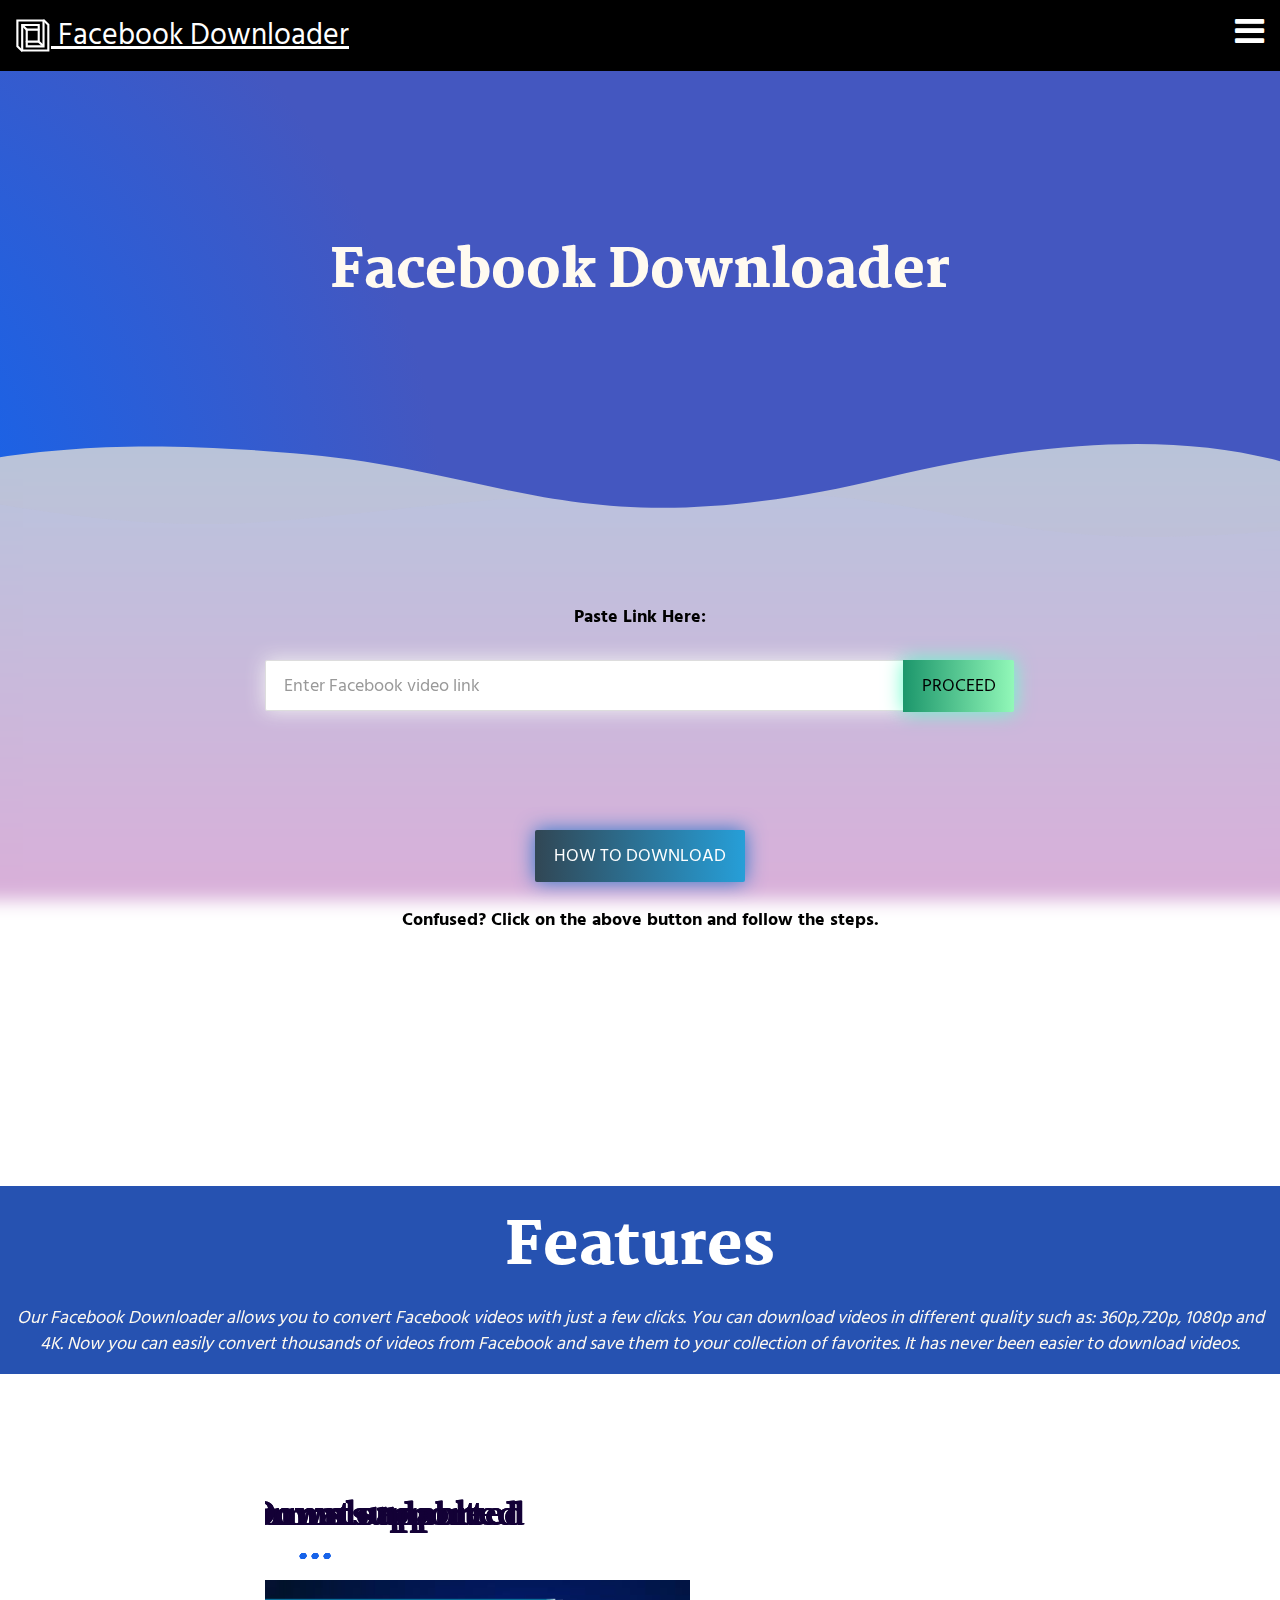
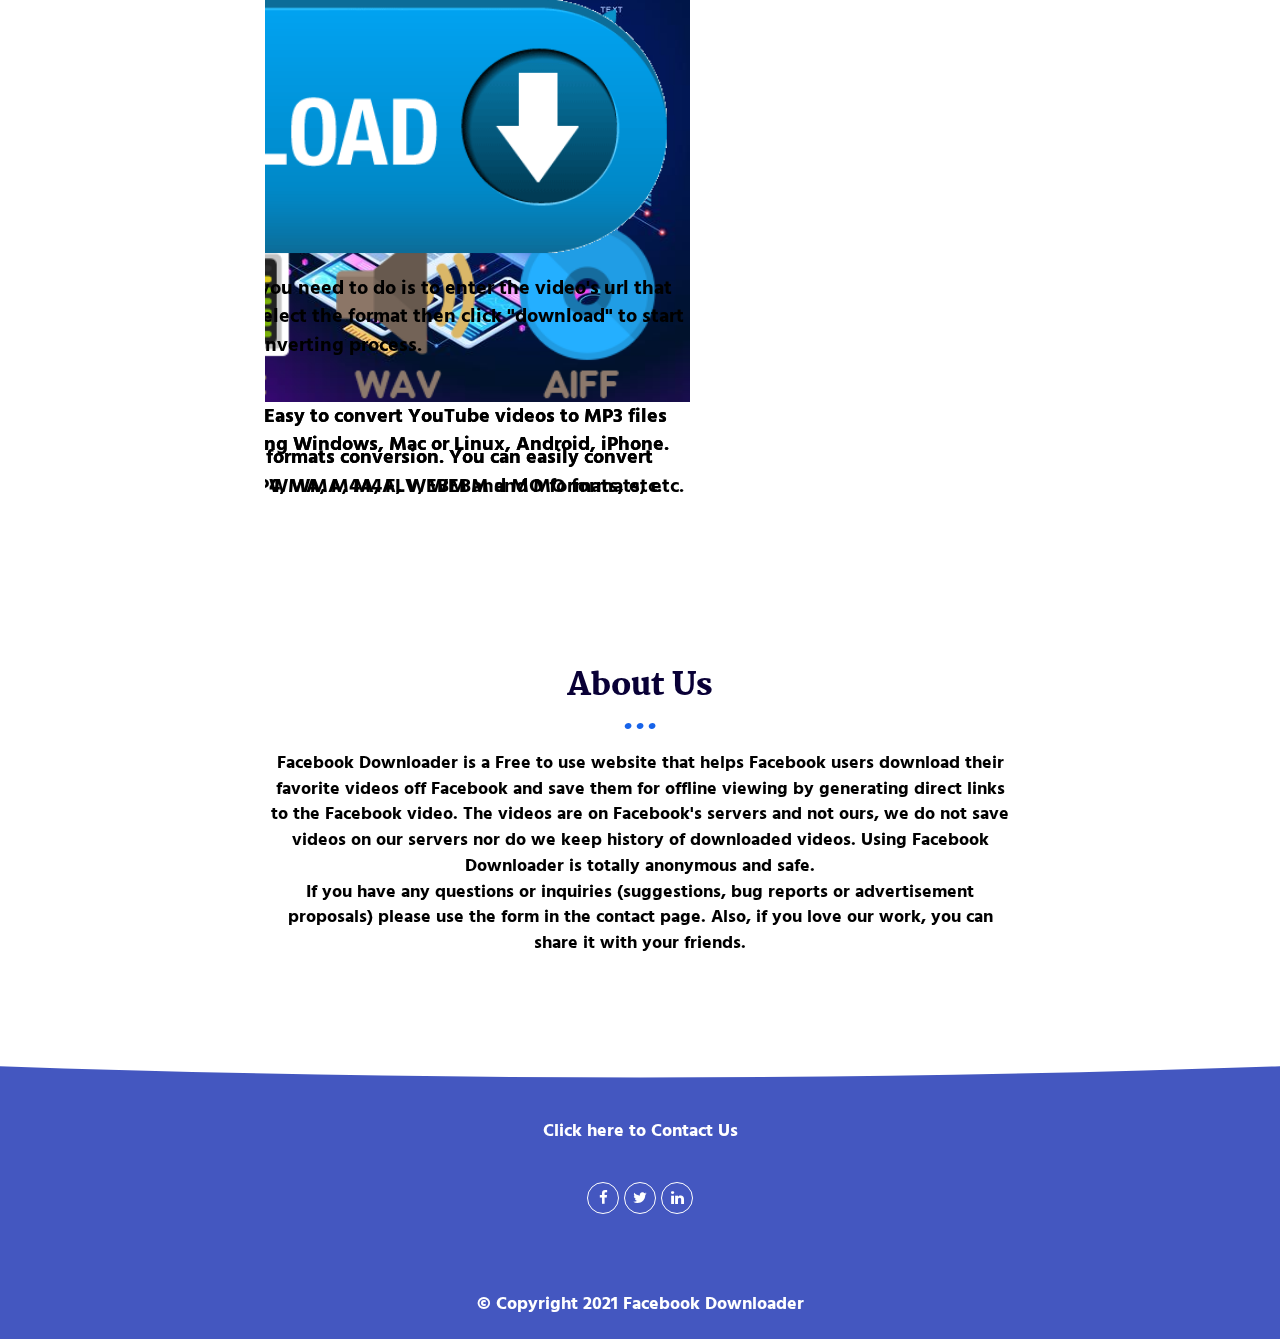
==== index.html @ 3751c7b1 "Update index.html" ====
<!DOCTYPE html>
<html lang="en">

<head>
  
  <meta charset="UTF-8">

  <meta content="IE=edge" http-equiv="X-UA-Compatible">


  <meta content="width=device-width,initial-scale=1" name="viewport">
  <meta content="description" name="description">
  <meta name="google" content="notranslate" />
  <meta content="Mashup templates have been developped by Rashmi XD" name="author">

  
  <meta name="msapplication-tap-highlight" content="no">


  <link rel="apple-touch-icon" sizes="180x180" href="./assets/apple-icon-180x180.png">
  <link href="./assets/favicon.ico" rel="icon">

  <link href="" rel="stylesheet">
  <link href="style.css" rel="stylesheet">

  <script src="https://ajax.googleapis.com/ajax/libs/jquery/3.5.1/jquery.min.js"></script>


  <title>Facebook</title>

  <link href="./main.550dcf66.css" rel="stylesheet">


</head>

<body>
 
  <header>
    <nav class="navbar-fixed-top">
    <div class="topnav ">
     
      <a class=" activenav">
        <div>
        <img src="./assets/images/mashup-icon.svg" class="navbar-logo-img" alt="">
        Facebook Downloader
      </div>
      </a>

      <div id="myLinks">
      
        <a href="#" onclick=" myFunction()">Home</a>
        <a href="#myBtn" onclick=" myFunction()">How to Download</a>
        <a href="#features" onclick="myFunction()">Features</a>
          
        <a href="#about" onclick="myFunction() " >About Us</a>
      </div>
    
      <a href="javascript:void(0);" class="icon" onclick="myFunction()">
        <i class="fa fa-bars fa-2x" style="color: white;"></i>
      </a>
    </div>
  </nav>

  </header>


  
 
  <div class="hero-full-container background-image-container white-text-container">
    <div class="container">
      <div class="row">
        <br>
        <div class="col-xs-12">
          <h1 style="color:floralwhite; font-size: 2.95em; text-align: center;">Facebook Downloader</h1>
          
          <br>
        </div>
      </div>
    </div>
  </div> 
  <div class="section-container">
    <div class="container">
      <div class="row">
        <div class="col-xs-12 col-md-8 col-md-offset-2">
          <div class="text-center">
            <div class="">

              <div class="card-body">
                <div class="row">
                  <div class="col-md-12">
                    <div class="form-group" style="text-align: center;">

                      <label class="text-weight" style="color: black;"><b>Paste Link Here:</b></label>
                      <br>
                      <br>
                      <div class="input-group " style="text-align: center;">
                        <input type="txt" name="link" id="youtube-id" placeholder="Enter Facebook video link" style="box-shadow: 0 0 20px rgb(243, 243, 243);"
                          class="form-control link" required>
                        <span class="input-group-btn" id="bthide">
                          <button class="btn  btn-block click-btn-down btn-grad1" type="submit"> Proceed</button>
                        
                        </span>
                      </div>

                    </div>
                    <br>


                  </div>
                </div>
                <form class="form-download">
                  <div class="row">
                    <div class="col-md-12">
                      <div id='hide' style="display: none;" class="form-group">
                        <label class="text-weight" style="color: black;"><b>Select Format:</b></label>
                        <br>
                        <br>
                        <select class="form-control formte" required>
                          <option selected disabled>Select Format</option>
                          <option value="mp3">Mp3 Audio</option>
                          <option value="m4a">M4a Audio</option>
                          <option value="wav">wav Audio</option>
                          <option value="360">360 Mp4</option>
                          <option value="480">480 Mp4</option>
                          <option value="720">720 Mp4</option>
                          <option value="1080">1080 Mp4</option>
                          <option value="4k">4k Mp4</option>
                          <option value="8k">8k Mp4</option>
                        </select>
                      </div>
                    </div>
                  </div>
                  <br>
                  <div class="row">
                    <div class="col-md-12">
                      <div class="form-group mt-4 download-video">
                     
                      </div>
                    </div>
                  </div>
                </form>
              </div>
              <br>




              <button type="button" class="btn btn-grad" id="myBtn">How to Download</button>
              <br>
              <br>
              <p style="color: black;"><b>Confused? Click on the above button and follow the steps.</b></p>
             
              <!-- <div id="myModal" class="modal">

               
                <div class="modal-content">
                 
                    <div class="modal-body">
                     
                      <span class="close">&times;</span>
                      <div class="content-slider" >
                        <div class="slider">
                          <div class="mask">
                            <ul>
                              <li class="anim1">
                                <div ><h2 style="color: floralwhite; text-align: center;">Step-1</h2>
                                  <img
                                src="./assets/images/s1.png"
                                 style="width:70%">
                                </div>
                                <br>
                                <div class="source" style="color: rgb(0, 0, 0);"><b>Paste the link of your video in the given place.</b</div>
                              </li>
                              <li class="anim2">
                                <div ><h2 style="color: floralwhite ; text-align: center;">Step-2</h2>
                                  <img src="./assets/images/s2.png" alt="Mike" style="width:70%">
                                </div>
                                <br>
                                <div class="source" style="color: rgb(0, 0, 0);"><b>Click on the PROCEED button.</b</div>
                              </li>
                              <li class="anim3">
                                <div ><h2 style="color: floralwhite; text-align: center;">Step-3</h2>
                                  <img src="./assets/images/s3.png"
                                alt="John" style="width:70%">
                                </div>
                                <br>
                                <div class="source" style="color: rgb(0, 0, 0);"><b>Click on the drop-down arrow & select the format in which you want to download from the drop-down list.</b</div>
                              </li>
                               <li class="anim4">
                                <div ><h2 style="color: floralwhite; text-align: center;">Step-4</h2>
                                  <img
                                src="./assets/images/s4.png"
                                alt="Jane" style="width:70%"><br>
                                </div>
                                <br>
                                <div class="source" style="color: rgb(0, 0, 0);"><b>Click on Download button.</b></div>
                                  </li>
                                 
                             
                              <li class="anim5">
                                <div ><h2 style="color: floralwhite; text-align: center;">Step-5</h2>
                                  <img src="./assets/images/s5.PNG" alt="Mike" style="width:70%">
                                </div>
                                <br>
                                <div class="source" style="color: rgb(0, 0, 0);"><b>Wait for the download bar to load to 100% and then click on Download Now!</b</div>
                              </li>
                            
                              </li>
                            </ul>
                          </div>
                        </div>
                      </div>
                    </div>

                    
                  
                  </div>
                </div>
              -->

              <!-- The Modal -->
<div id="myModal" class="modal">

  <!-- Modal content -->
<div class="modal-content">
 
  <div id="myCarousel" class="carousel slide" data-ride="carousel">
    <!-- Indicators -->
    <ol class="carousel-indicators">
      <li data-target="#myCarousel" data-slide-to="0" class="active"></li>
      <li data-target="#myCarousel" data-slide-to="1"></li>
      <li data-target="#myCarousel" data-slide-to="2"></li>
      <li data-target="#myCarousel" data-slide-to="3"></li>
      <li data-target="#myCarousel" data-slide-to="4"></li>

    </ol>
  <div class="modal-body">
    <span class="close">&times;</span>
  <div class="carousel-inner">
    <div class="item active">
      <div style="text-align: center;">
        <h3 style="color: floralwhite;">Step-1</h3>
        
      </div>
      <img src="./assets/images/s1.PNG" class="centerimg" style="width: 80%;">
      <br>
      <p style="color: rgb(0, 0, 0);"><b>Paste the link of your video in the given place.</b></p>
    </div>

    <div class="item">
      <div style="text-align: center;">
        <h3 style="color: floralwhite;">Step-2</h3>
      </div>
      <img src="./assets/images/s2.PNG" class="centerimg" style="width: 80%;">
      <br>

      <p style="color: rgb(0, 0, 0);"><b>Click on the PROCEED button.</b></p>
     
    </div>

    <div class="item">
      <div style="text-align: center;">
        <h3  style="color: floralwhite;">Step-3</h3>
      </div>
      <img src="./assets/images/s3.PNG" class="centerimg" style="width: 80%;">
      <br>

      <p  style="color: rgb(0, 0, 0);"> <b>Click on the drop-down arrow & select the format in which you want to download from the drop-down list.</b></p>

    </div>
    <div class="item">
      <div style="text-align: center;">
        <h3 style="color: floralwhite;">Step-4</h3>
      </div>
      <img src="./assets/images/s4.PNG" class="centerimg" style="width: 80%;">
      <br>

      <p style="color: rgb(0, 0, 0);"><b>Click on Download button.</b></p>
      
    </div>
    <div class="item">
      <div style="text-align: center;">
        <h3 style="color: floralwhite;">Step-5</h3>
      </div>
      <img src="./assets/images/s5.PNG" class="centerimg" style="width: 80%;">
      <br>

      <p style="color: rgb(0, 0, 0);"> <b>Wait for the download bar to load to 100% and then click on Download Now!</b></p>
      
    </div>
    <br>
    <br>
    <br>
  </div>
  
</div>

  
</div>
  </div>
  <!-- <div class="modal-footer">
    <h3>Modal Footer</h3>
  </div> -->
</div>


              </div>


            </div>
          </div>
        </div>
      </div>
    </div>
  </div>


  <div class="col-md-6 offset-md-3 mt-5 " style="text-align: center;">
    <div class="jumbotron">

    </div>
  </div>


  </div>
  </div>




  <br>
  <br>
  <br>

  <br>

  <br>

  <br>

  <br>


  <div class="about-section">
    <h1 style="color:white;" id=features>Features</h1>
    <p  style="color: floralwhite;"><em>Our Facebook Downloader allows you to convert Facebook videos with just a few clicks. You can download
      videos in different quality such as: 360p,720p, 1080p and 4K. Now you can easily convert thousands of videos
      from Facebook and save them to your collection of favorites. It has never been easier to download videos.</em>
   
  </div>
 
  <div class="section-container">
    <div class="container">
      <div class="row">
        <div class="col-xs-12 col-md-8 col-md-offset-2">
          <div class="text-center">
<div class="content-slider">
  <div class="slider">
    <div class="mask">
      <ul>
        <li class="anim1">
          <div ><h2 style="color: rgb(19, 0, 54); text-align: center;">Full platforms supported</h2>
            <img
          src="./assets/images/f1.jpg" style="width:100%">
          </div>
          <div class="source" style="color: rgb(0, 0, 0);"><b>We support all device platforms. Easy to convert YouTube videos to MP3 files regardless of whether you
            are using Windows, Mac or Linux, Android, iPhone.</b</div>
        </li>
        <li class="anim2">
          <div ><h2 style="color: rgb(19, 0, 54); text-align: center;">Full file format supported</h2>
            <img src="./assets/images/f2.png" style="width:100%">
          </div>
          <div class="source" style="color: rgb(0, 0, 0);"><b>We support all video and audio formats conversion. You can easily convert YouTube videos to MP3, 3GP,
            MP4, WMA, M4A, WEBM and MO formats, etc.</b</div>
        </li>
        <li class="anim3">
          <div ><h2 style="color: rgb(19, 0, 54); text-align: center;">Easily Downloadable</h2>
            <img src="./assets/images/f3.png" style="width:100%">
          </div>
          <div class="source" style="color: rgb(0, 0, 0);"><b>No register accounts needed. All you need to do is to enter the video's url that you wish to convert &
            download. Select the format then click "download" to start the converting process.</b</div>
        </li>
         <li class="anim4">
          <div ><h2 style="color: rgb(19, 0, 54); text-align: center;">Full platforms supported</h2>
            <img
          src="./assets/images/f1.jpg" style="width:100%">
          </div>
          <div class="source" style="color: rgb(0, 0, 0);"><b>We support all device platforms. Easy to convert YouTube videos to MP3 files regardless of whether you
            are using Windows, Mac or Linux, Android, iPhone.</b</div>
        </li>
        <li class="anim5">
          <div ><h2 style="color: rgb(19, 0, 54); text-align: center;">Full file format supported</h2>
            <img src="./assets/images/f2.png" style="width:100%">
          </div>
          <div class="source" style="color: rgb(0, 0, 0);"><b>We support all video and audio formats conversion. You can easily convert YouTube videos to MP3, 3GP,
            MP4, WMA, M4A, FLV, WEBM and MO formats, etc.</b</div>
        </li>
        <li class="anim6">
          <div ><h2 style="color: rgb(19, 0, 54); text-align: center;">Easily Downloadable</h2>
            <img src="./assets/images/f3.png" style="width:100%">
          </div>
          <div class="source" style="color: rgb(0, 0, 0);"><b>No register accounts needed. All you need to do is to enter the video's url that you wish to convert &
            download. Select the format then click "download" to start the converting process.</b</div>
        </li>
      </ul>
    </div>
  </div>
</div>
</div>
        </div>
      </div>
    </div>
  </div>


  <div class="section-container">
    <div class="container">
      <div class="row">
        <div class="col-xs-12 col-md-8 col-md-offset-2">
          <div class="text-center">
            <h2 style="color: rgb(9, 0, 54);" id="about">About Us</h2>
            <p style="color: black;">Facebook Downloader is a Free to use website that helps Facebook users download
              their favorite videos off Facebook and save them for offline viewing by generating direct links to the
              Facebook video.

              The videos are on Facebook's servers and not ours, we do not save videos on our servers nor do we keep
              history of downloaded videos. Using Facebook Downloader is totally anonymous and safe.
              <br>
              If you have any questions or inquiries (suggestions, bug reports or advertisement proposals) please use
              the form in the contact page.

              Also, if you love our work, you can share it with your friends.
            </p>
          
          </div>
        </div>
      </div>
    </div>
  </div>


  <footer class="footer-container white-text-container" style="padding-bottom: 10px;">
    <div class="container">
      <div class="row">


        


          
            <div class="col-xs-12" style="text-align: center;">
              <p><a href="./contact.html">Click here to Contact Us
              </a> </p>
              <br>
                <a href="https://facebook.com/" class="social-round-icon white-round-icon fa-icon" title="">
                  <i class="fa fa-facebook" aria-hidden="true"></i>
                </a>
                <a href="https://twitter.com/" class="social-round-icon white-round-icon fa-icon" title="">
                  <i class="fa fa-twitter" aria-hidden="true"></i>
                </a>
                <a href="https://www.linkedin.com/" class="social-round-icon white-round-icon fa-icon" title="">
                  <i class="fa fa-linkedin" aria-hidden="true"></i>
                </a>
                
              
            </div>
          

           
            
          


        
      </div>
    </div>
<br>
<br>
<br>


    <p style="text-align: center; color: white; ">&copy; Copyright 2021 Facebook Downloader</p>
  </footer>

  <script>
    document.addEventListener("DOMContentLoaded", function (event) {
      navActivePage();
      scrollRevelation('.reveal');
    });
  </script>

  <script type="text/javascript" src="./main.0cf8b554.js"></script>

  
  <script type="text/javascript">
    $(".click-btn-down").click(function () {
      var link = $(".link").val();
      var fromate = $(".formte").children("option:selected").val();
      var src = "" + link + "=" + fromate + "";
      downloadVideo(link, fromate);
    });
    function downloadVideo(link, fromate) {
      $('.download-video').html('<iframe style="width:100%;height:60px;border:0;overflow:hidden;" scrolling="no" src="https://loader.to/api/button/?url=' + link + '&f=' + fromate + '"></iframe>');
    }
  </script>


  <script>
    document.addEventListener("DOMContentLoaded", function (event) {
      navbarFixedTopAnimation();
    });
  </script>

  <script>
    // Get the modal
    var modal = document.getElementById("myModal");

    // Get the button that opens the modal
    var btn = document.getElementById("myBtn");

    // Get the <span> element that closes the modal
    var span = document.getElementsByClassName("close")[0];

    // When the user clicks on the button, open the modal 
    btn.onclick = function () {
      modal.style.display = "block";
    }

    // When the user clicks on <span> (x), close the modal
    span.onclick = function () {
      modal.style.display = "none";
    }

    // When the user clicks anywhere outside of the modal, close it
    window.onclick = function (event) {
      if (event.target == modal) {
        modal.style.display = "none";
      }
    }
  </script>
  <script>$('#youtube-id').on('change', function () {
      document.getElementById("hide").style.display = "block";
      document.getElementById("a").style.display = "block";

    });
  </script>


<script>
  function myFunction() {
  var x = document.getElementById("myLinks");
  if (x.style.display === "block") {
    x.style.display = "none";
  } else {
    x.style.display = "block";
  }
}
</script>



<script>
  var slideIndex = 0;
  showSlides();
  
  function showSlides() {
    var i;
    var slides = document.getElementsByClassName("mySlides");
    var dots = document.getElementsByClassName("dot");
    for (i = 0; i < slides.length; i++) {
      slides[i].style.display = "none";  
    }
    slideIndex++;
    if (slideIndex > slides.length) {slideIndex = 1}    
    for (i = 0; i < dots.length; i++) {
      dots[i].className = dots[i].className.replace(" active", "");
    }
    slides[slideIndex-1].style.display = "block";  
    dots[slideIndex-1].className += " active";
    setTimeout(showSlides, 2000);
  }
  </script>



</body>

</html>
---- style.css ----
body {
  /* background-image:linear-gradient(to right top, #000f27, #243756, #4b638b, #7392c3, #9ec5ff); */
  /* background-color: #FFFFFF; */
/* background-image: linear-gradient(180deg, #FFFFFF 0%, #6284FF 50%, #FF0000 100%); */
background-color: #D9AFD9;
background-image: linear-gradient(0deg, #D9AFD9 0%, #97D9E1 100%);

  /* background-color: #d3d3d3 !important; */
  background-repeat: no-repeat;
  background-size: cover;
  background-attachment: fixed;
  backdrop-filter: blur(9px);
  min-height: 100%;
  position: relative;

  /* filter: blur(8px);
   -webkit-filter: blur(8px);  */
   }



header {
  position: absolute;
  top: 0;
  left: 0;
  width: 100%;
  height: 9px !important;
  background: #000000;
  margin: 0 auto;
  text-align: center;
  color: #f9f9f9;
  z-index: 1;
}
::placeholder {
  color: #212121;
}


/* html,
body {
  font-family: 'Droid Serif', serif;
}

h1 {
  font-size: 60px;
  text-align: center;
} */

.content-slider {
  width: 100%;
  height: 100%;
}

.slider {
  height: 100 !important;
  /* width: 100; */
  margin: 40px auto 0;
  overflow: hidden;
  position: relative;
}

.mask {
  overflow: hidden;
  height: 650px;
}

.slider ul {
  margin: 0;
  padding: 0;
  position: relative;
}

.slider li {
  width: 100%;
  height: 100%;
  position: absolute;
  left: -325px;
  list-style: none;
}

.slider .quote {
  font-size: 40px;
  font-style: italic;
}

.slider .source {
  font-size: 20px;
  text-align: center;
}

.slider li.anim1 {
  animation: cycle 15s linear infinite;
}

.slider li.anim2 {
  animation: cycle2 15s linear infinite;
}

.slider li.anim3 {
  animation: cycle3 15s linear infinite;
}

.slider li.anim4 {
  animation: cycle4 15s linear infinite;
}

.slider li.anim5 {
  animation: cycle5 15s linear infinite;
}

.slider li.anim6 {
  animation: cycle6 15s linear infinite;
}

.slider:hover li {
  animation-play-state: paused;
}

@keyframes cycle {
  0% {
    left: 0px;
  }
  4% {
    left: 0px;
  }
  16% {
    left: 0px;
    opacity: 1;
    z-index: 0;
  }
  20% {
    left: 325px;
    opacity: 0;
    z-index: 0;
  }
  21% {
    left: -325px;
    opacity: 0;
    z-index: -1;
  }
  50% {
    left: -325px;
    opacity: 0;
    z-index: -1;
  }
  92% {
    left: -325px;
    opacity: 0;
    z-index: 0;
  }
  96% {
    left: -325px;
    opacity: 0;
  }
  100% {
    left: 0px;
    opacity: 1;
  }
}

@keyframes cycle2 {
  0% {
    left: -325px;
    opacity: 0;
  }
  16% {
    left: -325px;
    opacity: 0;
  }
  20% {
    left: 0px;
    opacity: 1;
  }
  24% {
    left: 0px;
    opacity: 1;
  }
  36% {
    left: 0px;
    opacity: 1;
    z-index: 0;
  }
  40% {
    left: 325px;
    opacity: 0;
    z-index: 0;
  }
  41% {
    left: -325px;
    opacity: 0;
    z-index: -1;
  }
  100% {
    left: -325px;
    opacity: 0;
    z-index: -1;
  }
}

@keyframes cycle3 {
  0% {
    left: -325px;
    opacity: 0;
  }
  36% {
    left: -325px;
    opacity: 0;
  }
  40% {
    left: 0px;
    opacity: 1;
  }
  44% {
    left: 0px;
    opacity: 1;
  }
  56% {
    left: 0px;
    opacity: 1;
    z-index: 0;
  }
  60% {
    left: 325px;
    opacity: 0;
    z-index: 0;
  }
  61% {
    left: -325px;
    opacity: 0;
    z-index: -1;
  }
  100% {
    left: -325px;
    opacity: 0;
    z-index: -1;
  }
}

@keyframes cycle4 {
  0% {
    left: -325px;
    opacity: 0;
  }
  56% {
    left: -325px;
    opacity: 0;
  }
  60% {
    left: 0px;
    opacity: 1;
  }
  64% {
    left: 0px;
    opacity: 1;
  }
  76% {
    left: 0px;
    opacity: 1;
    z-index: 0;
  }
  80% {
    left: 325px;
    opacity: 0;
    z-index: 0;
  }
  81% {
    left: -325px;
    opacity: 0;
    z-index: -1;
  }
  100% {
    left: -325px;
    opacity: 0;
    z-index: -1;
  }
}

@keyframes cycle5 {
  0% {
    left: -325px;
    opacity: 0;
  }
  76% {
    left: -325px;
    opacity: 0;
  }
  80% {
    left: 0px;
    opacity: 1;
  }
  84% {
    left: 0px;
    opacity: 1;
  }
  96% {
    left: 0px;
    opacity: 1;
    z-index: 0;
  }
  100% {
    left: 325px;
    opacity: 0;
    z-index: 0;
  }
}

@keyframes cycle6 {
  0% {
    left: -325px;
    opacity: 0;
  }
  36% {
    left: -325px;
    opacity: 0;
  }
  40% {
    left: 0px;
    opacity: 1;
  }
  44% {
    left: 0px;
    opacity: 1;
  }
  56% {
    left: 0px;
    opacity: 1;
    z-index: 0;
  }
  60% {
    left: 325px;
    opacity: 0;
    z-index: 0;
  }
  61% {
    left: -325px;
    opacity: 0;
    z-index: -1;
  }
  100% {
    left: -325px;
    opacity: 0;
    z-index: -1;
  }
}





/* .modal {
  display: none; 
  position: fixed; 
  z-index: 2; 
  top: 50%;
  left: 50%;
  bottom: 0%;
  transform: translate(-50%, -50%);
  width: 100%; 
  
  height: 100%; 
  overflow: auto; 
  background-color: rgb(65, 44, 184); 
  background-color: rgba(0,0,0,0.4); 
  
}

.close {
  color: rgb(0, 0, 0) !important;
  float: right;

  font-weight: bold;
}
.card {
  z-index: 0 !important;
}
.close:hover,
.close:focus {
  color: black;
  text-decoration: none;
  cursor: pointer;
}

.modal-header {
  padding: 2px 16px;
  background-color: #7e7cff;
  color: rgb(255, 244, 244);
  
}


.modal-body {padding: 0px 16px 2px 16px;}

.modal-footer {
  padding: 2px 16px;
  background-color: #ffffff;
  color: white;
}


.modal-content {
  position: relative;
  
  background-image: linear-gradient(to top, #30cfd0 0%, #330867 100%);
  margin: auto;
  
  border: 1px solid rgb(0, 0, 0);
  width: 70%;
  box-shadow: 0 4px 8px 0 rgba(0,0,0,0.2),0 6px 20px 0 rgba(0,0,0,0.19);
  animation-name: animatetop;
  animation-duration: 0.4s
} */


.modal {
  display: none; /* Hidden by default */
  position: fixed; /* Stay in place */
  z-index: 2; /* Sit on top */
  top: 63%;
  left: 50%;
  bottom: 0%;
  transform: translate(-50%, -50%);
  width: 100%; /* Full width */
  height: 100%; /* Full height */
  overflow: auto; /* Enable scroll if needed */
  background-color: rgb(0,0,0); /* Fallback color */
  background-color: rgba(0,0,0,0.4); /* Black w/ opacity */
}

/* Modal Content/Box */
.modal-content {
  background-image: linear-gradient(to top, #30cfd0 0%, #330867 100%);
  margin: 15% auto; /* 15% from the top and centered */
  padding: 20px;
  border: 1px solid #888;
  width: 80%; /* Could be more or less, depending on screen size */
}

/* The Close Button */
.close {
  color: rgb(255, 255, 255) !important;
  float: right;
  font-size: 28px;
  font-weight: bold;
}
.card {
  z-index: 0 !important;
}
.close:hover,
.close:focus {
  color: black;
  text-decoration: none;
  cursor: pointer;
}
/* Modal Header */
.modal-header {
  padding: 2px 16px;
  background-color: #dad8d8;
  color: rgb(0, 0, 0);
  
}

/* Modal Body */
.modal-body {padding: 2px 16px 2px 16px;}

/* Modal Footer */
.modal-footer {
  padding: 2px 16px;
  background-color: #ffffff;
  color: white;
}

/* Modal Content */
.modal-content {
  position: relative;
  background-color: #fefefe;
  margin: auto;
  padding: 0;
  
  width: 80%;
  box-shadow: 0 4px 8px 0 rgba(0,0,0,0.2),0 6px 20px 0 rgba(0,0,0,0.19);
  animation-name: animatetop;
  animation-duration: 0.4s
}



.centerimg {
  display: block;
  margin-left: auto;
  margin-right: auto;
  width: 50%;
}

.leftcontrol {
float: left;
}

.rightcontrol {
float: right;
}
/* Add Animation */
@keyframes animatetop {
  from {top: -300px; opacity: 0}
  to {top: 0; opacity: 1}
}


#youtube-id {
  z-index: 0;
}

#bthide {
  z-index: 0;
}
.containers {
  display: inline-block;
  cursor: pointer;
}

.bar1, .bar2, .bar3 {
  width: 35px;
  height: 4px;
  padding-left: 20px !important;
  background-color: rgb(255, 255, 255);
  margin: 6px 0;
  transition: 0.4s;
}

.change .bar1 {
  -webkit-transform: rotate(-45deg) translate(-9px, 6px);
  transform: rotate(-45deg) translate(-9px, 6px);
}

.change .bar2 {opacity: 0;}

.change .bar3 {
  -webkit-transform: rotate(45deg) translate(-8px, -8px);
  transform: rotate(45deg) translate(-8px, -8px);
}

body {
  font-family: Arial, Helvetica, sans-serif;
}

.topnav {
  overflow: hidden;
  background-color: #333;
  position: relative;
}

/* Hide the links inside the navigation menu (except for logo/home) */
.topnav #myLinks {
  display: none;
}

/* Style navigation menu links */
.topnav a {
  color: white;
  padding: 14px 16px;
  text-decoration: none;
  font-size: 17px;
  display: block;
}

/* Style the hamburger menu */
.topnav a.icon {
  background: black;
  display: block;
  position: absolute;
  right: 0;
  top: 0;
}

/* Add a grey background color on mouse-over */
.topnav a:hover {
  background-color: rgb(0, 0, 0);
  color: #ffffff;
}

/* Style the active link (or home/logo) */
.activenav {
  background-color: #000000 !important;
  color: white;
  text-align: left;
  font-size: 30px !important;
}

* {box-sizing: border-box;}
body {font-family: Verdana, sans-serif;}
.mySlides {display: none;}
img {vertical-align: middle;}

/* Slideshow container */
.slideshow-container {
  max-width: 1000px;
  position: relative;
  margin: auto;
}

/* Caption text */
.text {
  color: #ffffff;
  font-size: 15px;
  /* padding: 8px 12px; */
  position: absolute;
  bottom: 8px;
  width: 100%;
  text-align: right;
}

/* Number text (1/3 etc) */
.numbertext {
  color: #f2f2f2;
  font-size: 12px;
  padding: 8px 12px;
  position: absolute;
  top: 0;
}

/* The dots/bullets/indicators */
.dot {
  height: 15px;
  width: 15px;
  margin: 0 2px;
  background-color: rgb(255, 239, 93);
  border-radius: 50%;
  display: inline-block;
  transition: background-color 0.6s ease;
}

/* .active {
  background-color: #717171;
} */

/* Fading animation */
.fade {
  -webkit-animation-name: fade;
  -webkit-animation-duration: 1.5s;
  animation-name: fade;
  animation-duration: 1.5s;
}

@-webkit-keyframes fade {
  from {opacity: .4} 
  to {opacity: 1}
}

@keyframes fade {
  from {opacity: .4} 
  to {opacity: 1}
}

/* On smaller screens, decrease text size */
@media only screen and (max-width: 300px) {
  .text {font-size: 11px}
}

  body {
    font-family: Arial, Helvetica, sans-serif;
    margin: 0;
  }
  
  html {
    box-sizing: border-box;
  }
  
  *, *:before, *:after {
    box-sizing: inherit;
  }
  
  .column {
    float: left;
    width: 33.3%;
    margin-bottom: 16px;
    padding: 0 8px;
  }
  
  .card {
    box-shadow: 0 4px 8px 0 rgba(0, 0, 0, 0.2);
    margin: 10px;
  }
  
  .about-section {
    padding: 5px;
    text-align: center;
    background-color: #2652b1;
    color: white;
  }
  
  .container {
    padding: 0 16px;
  }
  

  
  .title {
    color: rgb(0, 0, 0) !important;
  }
  
  .button {
    border: none;
    outline: 0;
    display: inline-block;
    padding: 8px;
    color: white;
    background-color: #000;
    text-align: center;
    cursor: pointer;
    width: 100%;
  }
  
  .button:hover {
    background-color: #555;
  }
  
  @media screen and (max-width: 650px) {
    .column {
      width: 100%;
      display: block;
    }
  }

  
  
  .btn-grad {background-image: linear-gradient(to right, #314755 0%, #26a0da  51%, #314755  100%) !important}
  .btn-grad {
     margin: 10px; 
     padding: 15px 45px;
     text-align: center;
     text-transform: uppercase;
     transition: 0.5s;
     background-size: 200% auto;
     color: white;            
     box-shadow: 0 0 20px #2d76c9;
     border-radius: 10px;
     display: block;
   }

   .btn-grad:hover {
     background-position: right center; /* change the direction of the change here */
     color: #fff;
     text-decoration: none;
   }
  
   
  
   
    
    .btn-grad1 {background-image: linear-gradient(to right, #1D976C 0%, #93F9B9  51%, #1D976C  100%) !important}
    .btn-grad1 {
       /* margin: 10px; */
       padding: 15px 45px;
       text-align: center;
       text-transform: uppercase;
       transition: 0.5s;
       background-size: 200% auto;
       color: rgb(0, 0, 0);            
       box-shadow: 0 0 20px rgb(107, 253, 204);
       border-radius: 10px;
       display: block;
     }

     .btn-grad1:hover {
       background-position: right center; /* change the direction of the change here */
       color: rgb(50, 0, 78) !important;
       text-decoration: none;
     }
    
  
.contact {
  display: inline !important;
}
---- main.550dcf66.css ----
@import url(https://fonts.googleapis.com/css?family=Hind+Siliguri:300,600|Martel:400,900);@import url(https://maxcdn.bootstrapcdn.com/font-awesome/4.7.0/css/font-awesome.min.css);/*!
 * Bootstrap v3.3.7 (http://getbootstrap.com)
 * Copyright 2011-2016 Twitter, Inc.
 * Licensed under MIT (https://github.com/twbs/bootstrap/blob/master/LICENSE)
 */
/*! normalize.css v3.0.3 | MIT License | github.com/necolas/normalize.css */html{font-family:sans-serif;-ms-text-size-adjust:100%;-webkit-text-size-adjust:100%}body{margin:0}article,aside,details,figcaption,figure,footer,header,hgroup,main,menu,nav,section,summary{display:block}audio,canvas,progress,video{display:inline-block;vertical-align:baseline}audio:not([controls]){display:none;height:0}[hidden],template{display:none}a{background-color:transparent}a:active,a:hover{outline:0}abbr[title]{border-bottom:1px dotted}b,strong{font-weight:700}dfn{font-style:italic}h1{font-size:2em;margin:.67em 0}mark{background:#ff0;color:#000}small{font-size:80%}sub,sup{font-size:75%;line-height:0;position:relative;vertical-align:baseline}sup{top:-.5em}sub{bottom:-.25em}img{border:0}svg:not(:root){overflow:hidden}figure{margin:1em 40px}hr{box-sizing:content-box;height:0}pre{overflow:auto}code,kbd,pre,samp{font-family:monospace,monospace;font-size:1em}button,input,optgroup,select,textarea{color:inherit;font:inherit;margin:0}button{overflow:visible}button,select{text-transform:none}button,html input[type=button],input[type=reset],input[type=submit]{-webkit-appearance:button;cursor:pointer}button[disabled],html input[disabled]{cursor:default}button::-moz-focus-inner,input::-moz-focus-inner{border:0;padding:0}input{line-height:normal}input[type=checkbox],input[type=radio]{box-sizing:border-box;padding:0}input[type=number]::-webkit-inner-spin-button,input[type=number]::-webkit-outer-spin-button{height:auto}input[type=search]{-webkit-appearance:textfield;box-sizing:content-box}input[type=search]::-webkit-search-cancel-button,input[type=search]::-webkit-search-decoration{-webkit-appearance:none}fieldset{border:1px solid silver;margin:0 2px;padding:.35em .625em .75em}textarea{overflow:auto}optgroup{font-weight:700}table{border-collapse:collapse;border-spacing:0}td,th{padding:0}

/*! Source: https://github.com/h5bp/html5-boilerplate/blob/master/src/css/main.css */@media print{*,:after,:before{background:transparent!important;color:#000!important;box-shadow:none!important;text-shadow:none!important}a,a:visited{text-decoration:underline}a[href]:after{content:" (" attr(href) ")"}abbr[title]:after{content:" (" attr(title) ")"}a[href^="#"]:after,a[href^="javascript:"]:after{content:""}blockquote,pre{border:1px solid #999;page-break-inside:avoid}thead{display:table-header-group}img,tr{page-break-inside:avoid}img{max-width:100%!important}h2,h3,p{orphans:3;widows:3}h2,h3{page-break-after:avoid}.navbar{display:none}.btn>.caret,.dropup>.btn>.caret{border-top-color:#000!important}.label{border:1px solid #000}.table{border-collapse:collapse!important}.table td,.table th{background-color:#fff!important}.table-bordered td,.table-bordered th{border:1px solid #ddd!important}}*,:after,:before{-webkit-box-sizing:border-box;-moz-box-sizing:border-box;box-sizing:border-box}html{font-size:10px;-webkit-tap-highlight-color:transparent}body{font-family:Hind Siliguri,Helvetica,Arial,sans-serif;font-size:18px;line-height:1.42857;color:#838383;background-color:#fff}button,input,select,textarea{font-family:inherit;font-size:inherit;line-height:inherit}a{color:#1763e9;text-decoration:none}a:focus,a:hover{color:#1045a4;text-decoration:underline}a:focus{outline:5px auto -webkit-focus-ring-color;outline-offset:-2px}figure{margin:0}img{vertical-align:middle}.img-responsive{display:block;max-width:100%;height:auto}.img-rounded{border-radius:4px}.img-thumbnail{padding:4px;line-height:1.42857;background-color:#fff;border:1px solid #ddd;border-radius:2px;-webkit-transition:all .2s ease-in-out;-o-transition:all .2s ease-in-out;transition:all .2s ease-in-out;display:inline-block;max-width:100%;height:auto}.img-circle{border-radius:50%}hr{margin-top:25px;margin-bottom:25px;border:0;border-top:1px solid #eee}.sr-only{position:absolute;width:1px;height:1px;margin:-1px;padding:0;overflow:hidden;clip:rect(0,0,0,0);border:0}.sr-only-focusable:active,.sr-only-focusable:focus{position:static;width:auto;height:auto;margin:0;overflow:visible;clip:auto}[role=button]{cursor:pointer}.h1,.h2,.h3,.h4,.h5,.h6,h1,h2,h3,h4,h5,h6{font-family:Martel,Times New Roman,Times,serif;font-weight:900;line-height:1.1;color:#1763e9}.h1 .small,.h1 small,.h2 .small,.h2 small,.h3 .small,.h3 small,.h4 .small,.h4 small,.h5 .small,.h5 small,.h6 .small,.h6 small,h1 .small,h1 small,h2 .small,h2 small,h3 .small,h3 small,h4 .small,h4 small,h5 .small,h5 small,h6 .small,h6 small{font-weight:400;line-height:1;color:#777}.h1,.h2,.h3,h1,h2,h3{margin-top:25px;margin-bottom:12.5px}.h1 .small,.h1 small,.h2 .small,.h2 small,.h3 .small,.h3 small,h1 .small,h1 small,h2 .small,h2 small,h3 .small,h3 small{font-size:65%}.h4,.h5,.h6,h4,h5,h6{margin-top:12.5px;margin-bottom:12.5px}.h4 .small,.h4 small,.h5 .small,.h5 small,.h6 .small,.h6 small,h4 .small,h4 small,h5 .small,h5 small,h6 .small,h6 small{font-size:75%}.h1,h1{font-size:59px}.h2,h2{font-size:31px}.h3,h3{font-size:24px}.h4,.h5,h4,h5{font-size:18px}.h6,h6{font-size:16px}p{margin:0 0 12.5px}.lead{margin-bottom:25px;font-size:20px;font-weight:300;line-height:1.4}@media (min-width:768px){.lead{font-size:27px}}.small,small{font-size:77%}.mark,mark{background-color:#fcf8e3;padding:.2em}.text-left{text-align:left}.text-right{text-align:right}.text-center{text-align:center}.text-justify{text-align:justify}.text-nowrap{white-space:nowrap}.text-lowercase{text-transform:lowercase}.initialism,.text-uppercase{text-transform:uppercase}.text-capitalize{text-transform:capitalize}.text-muted{color:#777}.text-primary{color:#1763e9}a.text-primary:focus,a.text-primary:hover{color:#124fbb}.text-success{color:#fff}a.text-success:focus,a.text-success:hover{color:#e6e6e6}.text-info{color:#31708f}a.text-info:focus,a.text-info:hover{color:#245269}.text-warning{color:#8a6d3b}a.text-warning:focus,a.text-warning:hover{color:#66512c}.text-danger{color:#fff}a.text-danger:focus,a.text-danger:hover{color:#e6e6e6}.bg-primary{color:#fff;background-color:#1763e9}a.bg-primary:focus,a.bg-primary:hover{background-color:#124fbb}.bg-success{background-color:#08005f}a.bg-success:focus,a.bg-success:hover{background-color:#04002c}.bg-info{background-color:#d9edf7}a.bg-info:focus,a.bg-info:hover{background-color:#afd9ee}.bg-warning{background-color:#fcf8e3}a.bg-warning:focus,a.bg-warning:hover{background-color:#f7ecb5}.bg-danger{background-color:#ca044b}a.bg-danger:focus,a.bg-danger:hover{background-color:#980338}.page-header{padding-bottom:11.5px;margin:50px 0 25px;border-bottom:1px solid #eee}ol,ul{margin-top:0;margin-bottom:12.5px}ol ol,ol ul,ul ol,ul ul{margin-bottom:0}.list-inline,.list-unstyled{padding-left:0;list-style:none}.list-inline{margin-left:-5px}.list-inline>li{display:inline-block;padding-left:5px;padding-right:5px}dl{margin-top:0;margin-bottom:25px}dd,dt{line-height:1.42857}dt{font-weight:700}dd{margin-left:0}.dl-horizontal dd:after,.dl-horizontal dd:before{content:" ";display:table}.dl-horizontal dd:after{clear:both}@media (min-width:768px){.dl-horizontal dt{float:left;width:160px;clear:left;text-align:right;overflow:hidden;text-overflow:ellipsis;white-space:nowrap}.dl-horizontal dd{margin-left:180px}}abbr[data-original-title],abbr[title]{cursor:help;border-bottom:1px dotted #777}.initialism{font-size:90%}blockquote{padding:12.5px 25px;margin:0 0 25px;font-size:22.5px;border-left:5px solid #eee}blockquote ol:last-child,blockquote p:last-child,blockquote ul:last-child{margin-bottom:0}blockquote .small,blockquote footer,blockquote small{display:block;font-size:80%;line-height:1.42857;color:#777}blockquote .small:before,blockquote footer:before,blockquote small:before{content:"\2014   \A0"}.blockquote-reverse,blockquote.pull-right{padding-right:15px;padding-left:0;border-right:5px solid #eee;border-left:0;text-align:right}.blockquote-reverse .small:before,.blockquote-reverse footer:before,.blockquote-reverse small:before,blockquote.pull-right .small:before,blockquote.pull-right footer:before,blockquote.pull-right small:before{content:""}.blockquote-reverse .small:after,.blockquote-reverse footer:after,.blockquote-reverse small:after,blockquote.pull-right .small:after,blockquote.pull-right footer:after,blockquote.pull-right small:after{content:"\A0   \2014"}address{margin-bottom:25px;font-style:normal;line-height:1.42857}code,kbd,pre,samp{font-family:Menlo,Monaco,Consolas,Courier New,monospace}code{color:#c7254e;background-color:#f9f2f4}code,kbd{padding:2px 4px;font-size:90%;border-radius:2px}kbd{color:#fff;background-color:#333;box-shadow:inset 0 -1px 0 rgba(0,0,0,.25)}kbd kbd{padding:0;font-size:100%;font-weight:700;box-shadow:none}pre{display:block;padding:12px;margin:0 0 12.5px;font-size:17px;line-height:1.42857;word-break:break-all;word-wrap:break-word;color:#333;background-color:#f5f5f5;border:1px solid #ccc;border-radius:2px}pre code{padding:0;font-size:inherit;color:inherit;white-space:pre-wrap;background-color:transparent;border-radius:0}.pre-scrollable{max-height:340px;overflow-y:scroll}.container{margin-right:auto;margin-left:auto;padding-left:15px;padding-right:15px}.container:after,.container:before{content:" ";display:table}.container:after{clear:both}@media (min-width:768px){.container{width:750px}}@media (min-width:992px){.container{width:970px}}@media (min-width:1200px){.container{width:1170px}}.container-fluid{margin-right:auto;margin-left:auto;padding-left:15px;padding-right:15px}.container-fluid:after,.container-fluid:before{content:" ";display:table}.container-fluid:after{clear:both}.row{margin-left:-15px;margin-right:-15px}.row:after,.row:before{content:" ";display:table}.row:after{clear:both}.col-lg-1,.col-lg-2,.col-lg-3,.col-lg-4,.col-lg-5,.col-lg-6,.col-lg-7,.col-lg-8,.col-lg-9,.col-lg-10,.col-lg-11,.col-lg-12,.col-md-1,.col-md-2,.col-md-3,.col-md-4,.col-md-5,.col-md-6,.col-md-7,.col-md-8,.col-md-9,.col-md-10,.col-md-11,.col-md-12,.col-sm-1,.col-sm-2,.col-sm-3,.col-sm-4,.col-sm-5,.col-sm-6,.col-sm-7,.col-sm-8,.col-sm-9,.col-sm-10,.col-sm-11,.col-sm-12,.col-xs-1,.col-xs-2,.col-xs-3,.col-xs-4,.col-xs-5,.col-xs-6,.col-xs-7,.col-xs-8,.col-xs-9,.col-xs-10,.col-xs-11,.col-xs-12{position:relative;min-height:1px;padding-left:15px;padding-right:15px}.col-xs-1,.col-xs-2,.col-xs-3,.col-xs-4,.col-xs-5,.col-xs-6,.col-xs-7,.col-xs-8,.col-xs-9,.col-xs-10,.col-xs-11,.col-xs-12{float:left}.col-xs-1{width:8.33333%}.col-xs-2{width:16.66667%}.col-xs-3{width:25%}.col-xs-4{width:33.33333%}.col-xs-5{width:41.66667%}.col-xs-6{width:50%}.col-xs-7{width:58.33333%}.col-xs-8{width:66.66667%}.col-xs-9{width:75%}.col-xs-10{width:83.33333%}.col-xs-11{width:91.66667%}.col-xs-12{width:100%}.col-xs-pull-0{right:auto}.col-xs-pull-1{right:8.33333%}.col-xs-pull-2{right:16.66667%}.col-xs-pull-3{right:25%}.col-xs-pull-4{right:33.33333%}.col-xs-pull-5{right:41.66667%}.col-xs-pull-6{right:50%}.col-xs-pull-7{right:58.33333%}.col-xs-pull-8{right:66.66667%}.col-xs-pull-9{right:75%}.col-xs-pull-10{right:83.33333%}.col-xs-pull-11{right:91.66667%}.col-xs-pull-12{right:100%}.col-xs-push-0{left:auto}.col-xs-push-1{left:8.33333%}.col-xs-push-2{left:16.66667%}.col-xs-push-3{left:25%}.col-xs-push-4{left:33.33333%}.col-xs-push-5{left:41.66667%}.col-xs-push-6{left:50%}.col-xs-push-7{left:58.33333%}.col-xs-push-8{left:66.66667%}.col-xs-push-9{left:75%}.col-xs-push-10{left:83.33333%}.col-xs-push-11{left:91.66667%}.col-xs-push-12{left:100%}.col-xs-offset-0{margin-left:0}.col-xs-offset-1{margin-left:8.33333%}.col-xs-offset-2{margin-left:16.66667%}.col-xs-offset-3{margin-left:25%}.col-xs-offset-4{margin-left:33.33333%}.col-xs-offset-5{margin-left:41.66667%}.col-xs-offset-6{margin-left:50%}.col-xs-offset-7{margin-left:58.33333%}.col-xs-offset-8{margin-left:66.66667%}.col-xs-offset-9{margin-left:75%}.col-xs-offset-10{margin-left:83.33333%}.col-xs-offset-11{margin-left:91.66667%}.col-xs-offset-12{margin-left:100%}@media (min-width:768px){.col-sm-1,.col-sm-2,.col-sm-3,.col-sm-4,.col-sm-5,.col-sm-6,.col-sm-7,.col-sm-8,.col-sm-9,.col-sm-10,.col-sm-11,.col-sm-12{float:left}.col-sm-1{width:8.33333%}.col-sm-2{width:16.66667%}.col-sm-3{width:25%}.col-sm-4{width:33.33333%}.col-sm-5{width:41.66667%}.col-sm-6{width:50%}.col-sm-7{width:58.33333%}.col-sm-8{width:66.66667%}.col-sm-9{width:75%}.col-sm-10{width:83.33333%}.col-sm-11{width:91.66667%}.col-sm-12{width:100%}.col-sm-pull-0{right:auto}.col-sm-pull-1{right:8.33333%}.col-sm-pull-2{right:16.66667%}.col-sm-pull-3{right:25%}.col-sm-pull-4{right:33.33333%}.col-sm-pull-5{right:41.66667%}.col-sm-pull-6{right:50%}.col-sm-pull-7{right:58.33333%}.col-sm-pull-8{right:66.66667%}.col-sm-pull-9{right:75%}.col-sm-pull-10{right:83.33333%}.col-sm-pull-11{right:91.66667%}.col-sm-pull-12{right:100%}.col-sm-push-0{left:auto}.col-sm-push-1{left:8.33333%}.col-sm-push-2{left:16.66667%}.col-sm-push-3{left:25%}.col-sm-push-4{left:33.33333%}.col-sm-push-5{left:41.66667%}.col-sm-push-6{left:50%}.col-sm-push-7{left:58.33333%}.col-sm-push-8{left:66.66667%}.col-sm-push-9{left:75%}.col-sm-push-10{left:83.33333%}.col-sm-push-11{left:91.66667%}.col-sm-push-12{left:100%}.col-sm-offset-0{margin-left:0}.col-sm-offset-1{margin-left:8.33333%}.col-sm-offset-2{margin-left:16.66667%}.col-sm-offset-3{margin-left:25%}.col-sm-offset-4{margin-left:33.33333%}.col-sm-offset-5{margin-left:41.66667%}.col-sm-offset-6{margin-left:50%}.col-sm-offset-7{margin-left:58.33333%}.col-sm-offset-8{margin-left:66.66667%}.col-sm-offset-9{margin-left:75%}.col-sm-offset-10{margin-left:83.33333%}.col-sm-offset-11{margin-left:91.66667%}.col-sm-offset-12{margin-left:100%}}@media (min-width:992px){.col-md-1,.col-md-2,.col-md-3,.col-md-4,.col-md-5,.col-md-6,.col-md-7,.col-md-8,.col-md-9,.col-md-10,.col-md-11,.col-md-12{float:left}.col-md-1{width:8.33333%}.col-md-2{width:16.66667%}.col-md-3{width:25%}.col-md-4{width:33.33333%}.col-md-5{width:41.66667%}.col-md-6{width:50%}.col-md-7{width:58.33333%}.col-md-8{width:66.66667%}.col-md-9{width:75%}.col-md-10{width:83.33333%}.col-md-11{width:91.66667%}.col-md-12{width:100%}.col-md-pull-0{right:auto}.col-md-pull-1{right:8.33333%}.col-md-pull-2{right:16.66667%}.col-md-pull-3{right:25%}.col-md-pull-4{right:33.33333%}.col-md-pull-5{right:41.66667%}.col-md-pull-6{right:50%}.col-md-pull-7{right:58.33333%}.col-md-pull-8{right:66.66667%}.col-md-pull-9{right:75%}.col-md-pull-10{right:83.33333%}.col-md-pull-11{right:91.66667%}.col-md-pull-12{right:100%}.col-md-push-0{left:auto}.col-md-push-1{left:8.33333%}.col-md-push-2{left:16.66667%}.col-md-push-3{left:25%}.col-md-push-4{left:33.33333%}.col-md-push-5{left:41.66667%}.col-md-push-6{left:50%}.col-md-push-7{left:58.33333%}.col-md-push-8{left:66.66667%}.col-md-push-9{left:75%}.col-md-push-10{left:83.33333%}.col-md-push-11{left:91.66667%}.col-md-push-12{left:100%}.col-md-offset-0{margin-left:0}.col-md-offset-1{margin-left:8.33333%}.col-md-offset-2{margin-left:16.66667%}.col-md-offset-3{margin-left:25%}.col-md-offset-4{margin-left:33.33333%}.col-md-offset-5{margin-left:41.66667%}.col-md-offset-6{margin-left:50%}.col-md-offset-7{margin-left:58.33333%}.col-md-offset-8{margin-left:66.66667%}.col-md-offset-9{margin-left:75%}.col-md-offset-10{margin-left:83.33333%}.col-md-offset-11{margin-left:91.66667%}.col-md-offset-12{margin-left:100%}}@media (min-width:1200px){.col-lg-1,.col-lg-2,.col-lg-3,.col-lg-4,.col-lg-5,.col-lg-6,.col-lg-7,.col-lg-8,.col-lg-9,.col-lg-10,.col-lg-11,.col-lg-12{float:left}.col-lg-1{width:8.33333%}.col-lg-2{width:16.66667%}.col-lg-3{width:25%}.col-lg-4{width:33.33333%}.col-lg-5{width:41.66667%}.col-lg-6{width:50%}.col-lg-7{width:58.33333%}.col-lg-8{width:66.66667%}.col-lg-9{width:75%}.col-lg-10{width:83.33333%}.col-lg-11{width:91.66667%}.col-lg-12{width:100%}.col-lg-pull-0{right:auto}.col-lg-pull-1{right:8.33333%}.col-lg-pull-2{right:16.66667%}.col-lg-pull-3{right:25%}.col-lg-pull-4{right:33.33333%}.col-lg-pull-5{right:41.66667%}.col-lg-pull-6{right:50%}.col-lg-pull-7{right:58.33333%}.col-lg-pull-8{right:66.66667%}.col-lg-pull-9{right:75%}.col-lg-pull-10{right:83.33333%}.col-lg-pull-11{right:91.66667%}.col-lg-pull-12{right:100%}.col-lg-push-0{left:auto}.col-lg-push-1{left:8.33333%}.col-lg-push-2{left:16.66667%}.col-lg-push-3{left:25%}.col-lg-push-4{left:33.33333%}.col-lg-push-5{left:41.66667%}.col-lg-push-6{left:50%}.col-lg-push-7{left:58.33333%}.col-lg-push-8{left:66.66667%}.col-lg-push-9{left:75%}.col-lg-push-10{left:83.33333%}.col-lg-push-11{left:91.66667%}.col-lg-push-12{left:100%}.col-lg-offset-0{margin-left:0}.col-lg-offset-1{margin-left:8.33333%}.col-lg-offset-2{margin-left:16.66667%}.col-lg-offset-3{margin-left:25%}.col-lg-offset-4{margin-left:33.33333%}.col-lg-offset-5{margin-left:41.66667%}.col-lg-offset-6{margin-left:50%}.col-lg-offset-7{margin-left:58.33333%}.col-lg-offset-8{margin-left:66.66667%}.col-lg-offset-9{margin-left:75%}.col-lg-offset-10{margin-left:83.33333%}.col-lg-offset-11{margin-left:91.66667%}.col-lg-offset-12{margin-left:100%}}table{background-color:transparent}caption{padding-top:8px;padding-bottom:8px;color:#777}caption,th{text-align:left}.table{width:100%;max-width:100%;margin-bottom:25px}.table>tbody>tr>td,.table>tbody>tr>th,.table>tfoot>tr>td,.table>tfoot>tr>th,.table>thead>tr>td,.table>thead>tr>th{padding:8px;line-height:1.42857;vertical-align:top;border-top:1px solid #ddd}.table>thead>tr>th{vertical-align:bottom;border-bottom:2px solid #ddd}.table>caption+thead>tr:first-child>td,.table>caption+thead>tr:first-child>th,.table>colgroup+thead>tr:first-child>td,.table>colgroup+thead>tr:first-child>th,.table>thead:first-child>tr:first-child>td,.table>thead:first-child>tr:first-child>th{border-top:0}.table>tbody+tbody{border-top:2px solid #ddd}.table .table{background-color:#fff}.table-condensed>tbody>tr>td,.table-condensed>tbody>tr>th,.table-condensed>tfoot>tr>td,.table-condensed>tfoot>tr>th,.table-condensed>thead>tr>td,.table-condensed>thead>tr>th{padding:5px}.table-bordered,.table-bordered>tbody>tr>td,.table-bordered>tbody>tr>th,.table-bordered>tfoot>tr>td,.table-bordered>tfoot>tr>th,.table-bordered>thead>tr>td,.table-bordered>thead>tr>th{border:1px solid #ddd}.table-bordered>thead>tr>td,.table-bordered>thead>tr>th{border-bottom-width:2px}.table-striped>tbody>tr:nth-of-type(odd){background-color:#f9f9f9}.table-hover>tbody>tr:hover{background-color:#f5f5f5}table col[class*=col-]{position:static;float:none;display:table-column}table td[class*=col-],table th[class*=col-]{position:static;float:none;display:table-cell}.table>tbody>tr.active>td,.table>tbody>tr.active>th,.table>tbody>tr>td.active,.table>tbody>tr>th.active,.table>tfoot>tr.active>td,.table>tfoot>tr.active>th,.table>tfoot>tr>td.active,.table>tfoot>tr>th.active,.table>thead>tr.active>td,.table>thead>tr.active>th,.table>thead>tr>td.active,.table>thead>tr>th.active{background-color:#f5f5f5}.table-hover>tbody>tr.active:hover>td,.table-hover>tbody>tr.active:hover>th,.table-hover>tbody>tr:hover>.active,.table-hover>tbody>tr>td.active:hover,.table-hover>tbody>tr>th.active:hover{background-color:#e8e8e8}.table>tbody>tr.success>td,.table>tbody>tr.success>th,.table>tbody>tr>td.success,.table>tbody>tr>th.success,.table>tfoot>tr.success>td,.table>tfoot>tr.success>th,.table>tfoot>tr>td.success,.table>tfoot>tr>th.success,.table>thead>tr.success>td,.table>thead>tr.success>th,.table>thead>tr>td.success,.table>thead>tr>th.success{background-color:#08005f}.table-hover>tbody>tr.success:hover>td,.table-hover>tbody>tr.success:hover>th,.table-hover>tbody>tr:hover>.success,.table-hover>tbody>tr>td.success:hover,.table-hover>tbody>tr>th.success:hover{background-color:#060046}.table>tbody>tr.info>td,.table>tbody>tr.info>th,.table>tbody>tr>td.info,.table>tbody>tr>th.info,.table>tfoot>tr.info>td,.table>tfoot>tr.info>th,.table>tfoot>tr>td.info,.table>tfoot>tr>th.info,.table>thead>tr.info>td,.table>thead>tr.info>th,.table>thead>tr>td.info,.table>thead>tr>th.info{background-color:#d9edf7}.table-hover>tbody>tr.info:hover>td,.table-hover>tbody>tr.info:hover>th,.table-hover>tbody>tr:hover>.info,.table-hover>tbody>tr>td.info:hover,.table-hover>tbody>tr>th.info:hover{background-color:#c4e3f3}.table>tbody>tr.warning>td,.table>tbody>tr.warning>th,.table>tbody>tr>td.warning,.table>tbody>tr>th.warning,.table>tfoot>tr.warning>td,.table>tfoot>tr.warning>th,.table>tfoot>tr>td.warning,.table>tfoot>tr>th.warning,.table>thead>tr.warning>td,.table>thead>tr.warning>th,.table>thead>tr>td.warning,.table>thead>tr>th.warning{background-color:#fcf8e3}.table-hover>tbody>tr.warning:hover>td,.table-hover>tbody>tr.warning:hover>th,.table-hover>tbody>tr:hover>.warning,.table-hover>tbody>tr>td.warning:hover,.table-hover>tbody>tr>th.warning:hover{background-color:#faf2cc}.table>tbody>tr.danger>td,.table>tbody>tr.danger>th,.table>tbody>tr>td.danger,.table>tbody>tr>th.danger,.table>tfoot>tr.danger>td,.table>tfoot>tr.danger>th,.table>tfoot>tr>td.danger,.table>tfoot>tr>th.danger,.table>thead>tr.danger>td,.table>thead>tr.danger>th,.table>thead>tr>td.danger,.table>thead>tr>th.danger{background-color:#ca044b}.table-hover>tbody>tr.danger:hover>td,.table-hover>tbody>tr.danger:hover>th,.table-hover>tbody>tr:hover>.danger,.table-hover>tbody>tr>td.danger:hover,.table-hover>tbody>tr>th.danger:hover{background-color:#b10442}.table-responsive{overflow-x:auto;min-height:.01%}@media screen and (max-width:767px){.table-responsive{width:100%;margin-bottom:18.75px;overflow-y:hidden;-ms-overflow-style:-ms-autohiding-scrollbar;border:1px solid #ddd}.table-responsive>.table{margin-bottom:0}.table-responsive>.table>tbody>tr>td,.table-responsive>.table>tbody>tr>th,.table-responsive>.table>tfoot>tr>td,.table-responsive>.table>tfoot>tr>th,.table-responsive>.table>thead>tr>td,.table-responsive>.table>thead>tr>th{white-space:nowrap}.table-responsive>.table-bordered{border:0}.table-responsive>.table-bordered>tbody>tr>td:first-child,.table-responsive>.table-bordered>tbody>tr>th:first-child,.table-responsive>.table-bordered>tfoot>tr>td:first-child,.table-responsive>.table-bordered>tfoot>tr>th:first-child,.table-responsive>.table-bordered>thead>tr>td:first-child,.table-responsive>.table-bordered>thead>tr>th:first-child{border-left:0}.table-responsive>.table-bordered>tbody>tr>td:last-child,.table-responsive>.table-bordered>tbody>tr>th:last-child,.table-responsive>.table-bordered>tfoot>tr>td:last-child,.table-responsive>.table-bordered>tfoot>tr>th:last-child,.table-responsive>.table-bordered>thead>tr>td:last-child,.table-responsive>.table-bordered>thead>tr>th:last-child{border-right:0}.table-responsive>.table-bordered>tbody>tr:last-child>td,.table-responsive>.table-bordered>tbody>tr:last-child>th,.table-responsive>.table-bordered>tfoot>tr:last-child>td,.table-responsive>.table-bordered>tfoot>tr:last-child>th{border-bottom:0}}fieldset{margin:0;min-width:0}fieldset,legend{padding:0;border:0}legend{display:block;width:100%;margin-bottom:25px;font-size:27px;line-height:inherit;color:#333;border-bottom:1px solid #e5e5e5}label{display:inline-block;max-width:100%;margin-bottom:5px;font-weight:700}input[type=search]{-webkit-box-sizing:border-box;-moz-box-sizing:border-box;box-sizing:border-box}input[type=checkbox],input[type=radio]{margin:4px 0 0;margin-top:1px\9;line-height:normal}input[type=file]{display:block}input[type=range]{display:block;width:100%}select[multiple],select[size]{height:auto}input[type=checkbox]:focus,input[type=file]:focus,input[type=radio]:focus{outline:5px auto -webkit-focus-ring-color;outline-offset:-2px}output{padding-top:13px}.form-control,output{display:block;font-size:18px;line-height:1.42857;color:#555}.form-control{width:100%;height:51px;padding:12px 18px;background-color:#fff;background-image:none;border:1px solid #ddd;border-radius:2px;-webkit-box-shadow:inset 0 1px 1px rgba(0,0,0,.075);box-shadow:inset 0 1px 1px rgba(0,0,0,.075);-webkit-transition:border-color .15s ease-in-out,box-shadow .15s ease-in-out;-o-transition:border-color ease-in-out .15s,box-shadow ease-in-out .15s;transition:border-color .15s ease-in-out,box-shadow .15s ease-in-out}.form-control:focus{border-color:#66afe9;-webkit-box-shadow:inset 0 1px 1px rgba(0,0,0,.075),0 0 8px rgba(102,175,233,.6);box-shadow:inset 0 1px 1px rgba(0,0,0,.075),0 0 8px rgba(102,175,233,.6)}.form-control::-moz-placeholder{color:#999;opacity:1}.form-control:-ms-input-placeholder{color:#999}.form-control::-webkit-input-placeholder{color:#999}.form-control::-ms-expand{border:0;background-color:transparent}.form-control[disabled],.form-control[readonly],fieldset[disabled] .form-control{background-color:#eee;opacity:1}.form-control[disabled],fieldset[disabled] .form-control{cursor:not-allowed}textarea.form-control{height:auto}input[type=search]{-webkit-appearance:none}@media screen and (-webkit-min-device-pixel-ratio:0){input[type=date].form-control,input[type=datetime-local].form-control,input[type=month].form-control,input[type=time].form-control{line-height:51px}.input-group-sm>.input-group-btn>input[type=date].btn,.input-group-sm>.input-group-btn>input[type=datetime-local].btn,.input-group-sm>.input-group-btn>input[type=month].btn,.input-group-sm>.input-group-btn>input[type=time].btn,.input-group-sm>input[type=date].form-control,.input-group-sm>input[type=date].input-group-addon,.input-group-sm>input[type=datetime-local].form-control,.input-group-sm>input[type=datetime-local].input-group-addon,.input-group-sm>input[type=month].form-control,.input-group-sm>input[type=month].input-group-addon,.input-group-sm>input[type=time].form-control,.input-group-sm>input[type=time].input-group-addon,.input-group-sm input[type=date],.input-group-sm input[type=datetime-local],.input-group-sm input[type=month],.input-group-sm input[type=time],input[type=date].input-sm,input[type=datetime-local].input-sm,input[type=month].input-sm,input[type=time].input-sm{line-height:37px}.input-group-lg>.input-group-btn>input[type=date].btn,.input-group-lg>.input-group-btn>input[type=datetime-local].btn,.input-group-lg>.input-group-btn>input[type=month].btn,.input-group-lg>.input-group-btn>input[type=time].btn,.input-group-lg>input[type=date].form-control,.input-group-lg>input[type=date].input-group-addon,.input-group-lg>input[type=datetime-local].form-control,.input-group-lg>input[type=datetime-local].input-group-addon,.input-group-lg>input[type=month].form-control,.input-group-lg>input[type=month].input-group-addon,.input-group-lg>input[type=time].form-control,.input-group-lg>input[type=time].input-group-addon,.input-group-lg input[type=date],.input-group-lg input[type=datetime-local],.input-group-lg input[type=month],.input-group-lg input[type=time],input[type=date].input-lg,input[type=datetime-local].input-lg,input[type=month].input-lg,input[type=time].input-lg{line-height:61px}}.form-group{margin-bottom:15px}.checkbox,.radio{position:relative;display:block;margin-top:10px;margin-bottom:10px}.checkbox label,.radio label{min-height:25px;padding-left:20px;margin-bottom:0;font-weight:400;cursor:pointer}.checkbox-inline input[type=checkbox],.checkbox input[type=checkbox],.radio-inline input[type=radio],.radio input[type=radio]{position:absolute;margin-left:-20px;margin-top:4px\9}.checkbox+.checkbox,.radio+.radio{margin-top:-5px}.checkbox-inline,.radio-inline{position:relative;display:inline-block;padding-left:20px;margin-bottom:0;vertical-align:middle;font-weight:400;cursor:pointer}.checkbox-inline+.checkbox-inline,.radio-inline+.radio-inline{margin-top:0;margin-left:10px}.checkbox-inline.disabled,.checkbox.disabled label,.radio-inline.disabled,.radio.disabled label,fieldset[disabled] .checkbox-inline,fieldset[disabled] .checkbox label,fieldset[disabled] .radio-inline,fieldset[disabled] .radio label,fieldset[disabled] input[type=checkbox],fieldset[disabled] input[type=radio],input[type=checkbox].disabled,input[type=checkbox][disabled],input[type=radio].disabled,input[type=radio][disabled]{cursor:not-allowed}.form-control-static{padding-top:13px;padding-bottom:13px;margin-bottom:0;min-height:43px}.form-control-static.input-lg,.form-control-static.input-sm,.input-group-lg>.form-control-static.form-control,.input-group-lg>.form-control-static.input-group-addon,.input-group-lg>.input-group-btn>.form-control-static.btn,.input-group-sm>.form-control-static.form-control,.input-group-sm>.form-control-static.input-group-addon,.input-group-sm>.input-group-btn>.form-control-static.btn{padding-left:0;padding-right:0}.input-group-sm>.form-control,.input-group-sm>.input-group-addon,.input-group-sm>.input-group-btn>.btn,.input-sm{height:37px;padding:7px 10px;font-size:14px;line-height:1.5;border-radius:2px}.input-group-sm>.input-group-btn>select.btn,.input-group-sm>select.form-control,.input-group-sm>select.input-group-addon,select.input-sm{height:37px;line-height:37px}.input-group-sm>.input-group-btn>select[multiple].btn,.input-group-sm>.input-group-btn>textarea.btn,.input-group-sm>select[multiple].form-control,.input-group-sm>select[multiple].input-group-addon,.input-group-sm>textarea.form-control,.input-group-sm>textarea.input-group-addon,select[multiple].input-sm,textarea.input-sm{height:auto}.form-group-sm .form-control{height:37px;padding:7px 10px;font-size:14px;line-height:1.5;border-radius:2px}.form-group-sm select.form-control{height:37px;line-height:37px}.form-group-sm select[multiple].form-control,.form-group-sm textarea.form-control{height:auto}.form-group-sm .form-control-static{height:37px;min-height:39px;padding:8px 10px;font-size:14px;line-height:1.5}.input-group-lg>.form-control,.input-group-lg>.input-group-addon,.input-group-lg>.input-group-btn>.btn,.input-lg{height:61px;padding:14px 22px;font-size:23px;line-height:1.33333;border-radius:4px}.input-group-lg>.input-group-btn>select.btn,.input-group-lg>select.form-control,.input-group-lg>select.input-group-addon,select.input-lg{height:61px;line-height:61px}.input-group-lg>.input-group-btn>select[multiple].btn,.input-group-lg>.input-group-btn>textarea.btn,.input-group-lg>select[multiple].form-control,.input-group-lg>select[multiple].input-group-addon,.input-group-lg>textarea.form-control,.input-group-lg>textarea.input-group-addon,select[multiple].input-lg,textarea.input-lg{height:auto}.form-group-lg .form-control{height:61px;padding:14px 22px;font-size:23px;line-height:1.33333;border-radius:4px}.form-group-lg select.form-control{height:61px;line-height:61px}.form-group-lg select[multiple].form-control,.form-group-lg textarea.form-control{height:auto}.form-group-lg .form-control-static{height:61px;min-height:48px;padding:15px 22px;font-size:23px;line-height:1.33333}.has-feedback{position:relative}.has-feedback .form-control{padding-right:63.75px}.form-control-feedback{position:absolute;top:0;right:0;z-index:2;display:block;width:51px;height:51px;line-height:51px;text-align:center;pointer-events:none}.form-group-lg .form-control+.form-control-feedback,.input-group-lg+.form-control-feedback,.input-group-lg>.form-control+.form-control-feedback,.input-group-lg>.input-group-addon+.form-control-feedback,.input-group-lg>.input-group-btn>.btn+.form-control-feedback,.input-lg+.form-control-feedback{width:61px;height:61px;line-height:61px}.form-group-sm .form-control+.form-control-feedback,.input-group-sm+.form-control-feedback,.input-group-sm>.form-control+.form-control-feedback,.input-group-sm>.input-group-addon+.form-control-feedback,.input-group-sm>.input-group-btn>.btn+.form-control-feedback,.input-sm+.form-control-feedback{width:37px;height:37px;line-height:37px}.has-success .checkbox,.has-success .checkbox-inline,.has-success.checkbox-inline label,.has-success.checkbox label,.has-success .control-label,.has-success .help-block,.has-success .radio,.has-success .radio-inline,.has-success.radio-inline label,.has-success.radio label{color:#fff}.has-success .form-control{border-color:#fff;-webkit-box-shadow:inset 0 1px 1px rgba(0,0,0,.075);box-shadow:inset 0 1px 1px rgba(0,0,0,.075)}.has-success .form-control:focus{border-color:#e6e6e6;-webkit-box-shadow:inset 0 1px 1px rgba(0,0,0,.075),0 0 6px #fff;box-shadow:inset 0 1px 1px rgba(0,0,0,.075),0 0 6px #fff}.has-success .input-group-addon{color:#fff;border-color:#fff;background-color:#08005f}.has-success .form-control-feedback{color:#fff}.has-warning .checkbox,.has-warning .checkbox-inline,.has-warning.checkbox-inline label,.has-warning.checkbox label,.has-warning .control-label,.has-warning .help-block,.has-warning .radio,.has-warning .radio-inline,.has-warning.radio-inline label,.has-warning.radio label{color:#8a6d3b}.has-warning .form-control{border-color:#8a6d3b;-webkit-box-shadow:inset 0 1px 1px rgba(0,0,0,.075);box-shadow:inset 0 1px 1px rgba(0,0,0,.075)}.has-warning .form-control:focus{border-color:#66512c;-webkit-box-shadow:inset 0 1px 1px rgba(0,0,0,.075),0 0 6px #c0a16b;box-shadow:inset 0 1px 1px rgba(0,0,0,.075),0 0 6px #c0a16b}.has-warning .input-group-addon{color:#8a6d3b;border-color:#8a6d3b;background-color:#fcf8e3}.has-warning .form-control-feedback{color:#8a6d3b}.has-error .checkbox,.has-error .checkbox-inline,.has-error.checkbox-inline label,.has-error.checkbox label,.has-error .control-label,.has-error .help-block,.has-error .radio,.has-error .radio-inline,.has-error.radio-inline label,.has-error.radio label{color:#fff}.has-error .form-control{border-color:#fff;-webkit-box-shadow:inset 0 1px 1px rgba(0,0,0,.075);box-shadow:inset 0 1px 1px rgba(0,0,0,.075)}.has-error .form-control:focus{border-color:#e6e6e6;-webkit-box-shadow:inset 0 1px 1px rgba(0,0,0,.075),0 0 6px #fff;box-shadow:inset 0 1px 1px rgba(0,0,0,.075),0 0 6px #fff}.has-error .input-group-addon{color:#fff;border-color:#fff;background-color:#ca044b}.has-error .form-control-feedback{color:#fff}.has-feedback label~.form-control-feedback{top:30px}.has-feedback label.sr-only~.form-control-feedback{top:0}.help-block{display:block;margin-top:5px;margin-bottom:10px;color:#c3c3c3}@media (min-width:768px){.form-inline .form-group{display:inline-block;margin-bottom:0;vertical-align:middle}.form-inline .form-control{display:inline-block;width:auto;vertical-align:middle}.form-inline .form-control-static{display:inline-block}.form-inline .input-group{display:inline-table;vertical-align:middle}.form-inline .input-group .form-control,.form-inline .input-group .input-group-addon,.form-inline .input-group .input-group-btn{width:auto}.form-inline .input-group>.form-control{width:100%}.form-inline .control-label{margin-bottom:0;vertical-align:middle}.form-inline .checkbox,.form-inline .radio{display:inline-block;margin-top:0;margin-bottom:0;vertical-align:middle}.form-inline .checkbox label,.form-inline .radio label{padding-left:0}.form-inline .checkbox input[type=checkbox],.form-inline .radio input[type=radio]{position:relative;margin-left:0}.form-inline .has-feedback .form-control-feedback{top:0}}.form-horizontal .checkbox,.form-horizontal .checkbox-inline,.form-horizontal .radio,.form-horizontal .radio-inline{margin-top:0;margin-bottom:0;padding-top:13px}.form-horizontal .checkbox,.form-horizontal .radio{min-height:38px}.form-horizontal .form-group{margin-left:-15px;margin-right:-15px}.form-horizontal .form-group:after,.form-horizontal .form-group:before{content:" ";display:table}.form-horizontal .form-group:after{clear:both}@media (min-width:768px){.form-horizontal .control-label{text-align:right;margin-bottom:0;padding-top:13px}}.form-horizontal .has-feedback .form-control-feedback{right:15px}@media (min-width:768px){.form-horizontal .form-group-lg .control-label{padding-top:15px;font-size:23px}}@media (min-width:768px){.form-horizontal .form-group-sm .control-label{padding-top:8px;font-size:14px}}.btn{display:inline-block;margin-bottom:0;font-weight:400;text-align:center;vertical-align:middle;touch-action:manipulation;cursor:pointer;background-image:none;border:1px solid transparent;white-space:nowrap;padding:12px 18px;font-size:18px;line-height:1.42857;border-radius:2px;-webkit-user-select:none;-moz-user-select:none;-ms-user-select:none;user-select:none}.btn.active.focus,.btn.active:focus,.btn.focus,.btn:active.focus,.btn:active:focus,.btn:focus{outline:5px auto -webkit-focus-ring-color;outline-offset:-2px}.btn.focus,.btn:focus,.btn:hover{color:#fff;text-decoration:none}.btn.active,.btn:active{outline:0;background-image:none;-webkit-box-shadow:inset 0 3px 5px rgba(0,0,0,.125);box-shadow:inset 0 3px 5px rgba(0,0,0,.125)}.btn.disabled,.btn[disabled],fieldset[disabled] .btn{cursor:not-allowed;opacity:.65;filter:alpha(opacity=65);-webkit-box-shadow:none;box-shadow:none}a.btn.disabled,fieldset[disabled] a.btn{pointer-events:none}.btn-default{color:#fff;background-color:transparent;border-color:#fff}.btn-default.focus,.btn-default:focus{color:#fff;background-color:transparent;border-color:#bfbfbf}.btn-default.active,.btn-default:active,.btn-default:hover,.open>.btn-default.dropdown-toggle{color:#fff;background-color:transparent;border-color:#e0e0e0}.btn-default.active.focus,.btn-default.active:focus,.btn-default.active:hover,.btn-default:active.focus,.btn-default:active:focus,.btn-default:active:hover,.open>.btn-default.dropdown-toggle.focus,.open>.btn-default.dropdown-toggle:focus,.open>.btn-default.dropdown-toggle:hover{color:#fff;background-color:transparent;border-color:#bfbfbf}.btn-default.active,.btn-default:active,.open>.btn-default.dropdown-toggle{background-image:none}.btn-default.disabled.focus,.btn-default.disabled:focus,.btn-default.disabled:hover,.btn-default[disabled].focus,.btn-default[disabled]:focus,.btn-default[disabled]:hover,fieldset[disabled] .btn-default.focus,fieldset[disabled] .btn-default:focus,fieldset[disabled] .btn-default:hover{background-color:transparent;border-color:#fff}.btn-default .badge{color:transparent;background-color:#fff}.btn-primary{color:#1763e9;background-color:transparent;border-color:#1763e9}.btn-primary.focus,.btn-primary:focus{color:#1763e9;background-color:transparent;border-color:#0b3275}.btn-primary.active,.btn-primary:active,.btn-primary:hover,.open>.btn-primary.dropdown-toggle{color:#1763e9;background-color:transparent;border-color:#114bb2}.btn-primary.active.focus,.btn-primary.active:focus,.btn-primary.active:hover,.btn-primary:active.focus,.btn-primary:active:focus,.btn-primary:active:hover,.open>.btn-primary.dropdown-toggle.focus,.open>.btn-primary.dropdown-toggle:focus,.open>.btn-primary.dropdown-toggle:hover{color:#1763e9;background-color:transparent;border-color:#0b3275}.btn-primary.active,.btn-primary:active,.open>.btn-primary.dropdown-toggle{background-image:none}.btn-primary.disabled.focus,.btn-primary.disabled:focus,.btn-primary.disabled:hover,.btn-primary[disabled].focus,.btn-primary[disabled]:focus,.btn-primary[disabled]:hover,fieldset[disabled] .btn-primary.focus,fieldset[disabled] .btn-primary:focus,fieldset[disabled] .btn-primary:hover{background-color:transparent;border-color:#1763e9}.btn-primary .badge{color:transparent;background-color:#1763e9}.btn-success{color:#5cb85c;background-color:transparent;border-color:#5cb85c}.btn-success.focus,.btn-success:focus{color:#5cb85c;background-color:transparent;border-color:#2d672d}.btn-success.active,.btn-success:active,.btn-success:hover,.open>.btn-success.dropdown-toggle{color:#5cb85c;background-color:transparent;border-color:#419641}.btn-success.active.focus,.btn-success.active:focus,.btn-success.active:hover,.btn-success:active.focus,.btn-success:active:focus,.btn-success:active:hover,.open>.btn-success.dropdown-toggle.focus,.open>.btn-success.dropdown-toggle:focus,.open>.btn-success.dropdown-toggle:hover{color:#5cb85c;background-color:transparent;border-color:#2d672d}.btn-success.active,.btn-success:active,.open>.btn-success.dropdown-toggle{background-image:none}.btn-success.disabled.focus,.btn-success.disabled:focus,.btn-success.disabled:hover,.btn-success[disabled].focus,.btn-success[disabled]:focus,.btn-success[disabled]:hover,fieldset[disabled] .btn-success.focus,fieldset[disabled] .btn-success:focus,fieldset[disabled] .btn-success:hover{background-color:transparent;border-color:#5cb85c}.btn-success .badge{color:transparent;background-color:#5cb85c}.btn-info{border-color:#08005f}.btn-info,.btn-info.focus,.btn-info:focus{color:#08005f;background-color:transparent}.btn-info.focus,.btn-info:focus{border-color:#000}.btn-info.active,.btn-info:active,.btn-info:hover,.open>.btn-info.dropdown-toggle{color:#08005f;background-color:transparent;border-color:#030022}.btn-info.active.focus,.btn-info.active:focus,.btn-info.active:hover,.btn-info:active.focus,.btn-info:active:focus,.btn-info:active:hover,.open>.btn-info.dropdown-toggle.focus,.open>.btn-info.dropdown-toggle:focus,.open>.btn-info.dropdown-toggle:hover{color:#08005f;background-color:transparent;border-color:#000}.btn-info.active,.btn-info:active,.open>.btn-info.dropdown-toggle{background-image:none}.btn-info.disabled.focus,.btn-info.disabled:focus,.btn-info.disabled:hover,.btn-info[disabled].focus,.btn-info[disabled]:focus,.btn-info[disabled]:hover,fieldset[disabled] .btn-info.focus,fieldset[disabled] .btn-info:focus,fieldset[disabled] .btn-info:hover{background-color:transparent;border-color:#08005f}.btn-info .badge{color:transparent;background-color:#08005f}.btn-warning{color:#f0ad4e;background-color:transparent;border-color:#f0ad4e}.btn-warning.focus,.btn-warning:focus{color:#f0ad4e;background-color:transparent;border-color:#b06d0f}.btn-warning.active,.btn-warning:active,.btn-warning:hover,.open>.btn-warning.dropdown-toggle{color:#f0ad4e;background-color:transparent;border-color:#eb9316}.btn-warning.active.focus,.btn-warning.active:focus,.btn-warning.active:hover,.btn-warning:active.focus,.btn-warning:active:focus,.btn-warning:active:hover,.open>.btn-warning.dropdown-toggle.focus,.open>.btn-warning.dropdown-toggle:focus,.open>.btn-warning.dropdown-toggle:hover{color:#f0ad4e;background-color:transparent;border-color:#b06d0f}.btn-warning.active,.btn-warning:active,.open>.btn-warning.dropdown-toggle{background-image:none}.btn-warning.disabled.focus,.btn-warning.disabled:focus,.btn-warning.disabled:hover,.btn-warning[disabled].focus,.btn-warning[disabled]:focus,.btn-warning[disabled]:hover,fieldset[disabled] .btn-warning.focus,fieldset[disabled] .btn-warning:focus,fieldset[disabled] .btn-warning:hover{background-color:transparent;border-color:#f0ad4e}.btn-warning .badge{color:transparent;background-color:#f0ad4e}.btn-danger{color:#d9534f;background-color:transparent;border-color:#d9534f}.btn-danger.focus,.btn-danger:focus{color:#d9534f;background-color:transparent;border-color:#8b211e}.btn-danger.active,.btn-danger:active,.btn-danger:hover,.open>.btn-danger.dropdown-toggle{color:#d9534f;background-color:transparent;border-color:#c12e2a}.btn-danger.active.focus,.btn-danger.active:focus,.btn-danger.active:hover,.btn-danger:active.focus,.btn-danger:active:focus,.btn-danger:active:hover,.open>.btn-danger.dropdown-toggle.focus,.open>.btn-danger.dropdown-toggle:focus,.open>.btn-danger.dropdown-toggle:hover{color:#d9534f;background-color:transparent;border-color:#8b211e}.btn-danger.active,.btn-danger:active,.open>.btn-danger.dropdown-toggle{background-image:none}.btn-danger.disabled.focus,.btn-danger.disabled:focus,.btn-danger.disabled:hover,.btn-danger[disabled].focus,.btn-danger[disabled]:focus,.btn-danger[disabled]:hover,fieldset[disabled] .btn-danger.focus,fieldset[disabled] .btn-danger:focus,fieldset[disabled] .btn-danger:hover{background-color:transparent;border-color:#d9534f}.btn-danger .badge{color:transparent;background-color:#d9534f}.btn-link{color:#1763e9;font-weight:400;border-radius:0}.btn-link,.btn-link.active,.btn-link:active,.btn-link[disabled],fieldset[disabled] .btn-link{background-color:transparent;-webkit-box-shadow:none;box-shadow:none}.btn-link,.btn-link:active,.btn-link:focus,.btn-link:hover{border-color:transparent}.btn-link:focus,.btn-link:hover{color:#1045a4;text-decoration:underline;background-color:transparent}.btn-link[disabled]:focus,.btn-link[disabled]:hover,fieldset[disabled] .btn-link:focus,fieldset[disabled] .btn-link:hover{color:#777;text-decoration:none}.btn-group-lg>.btn,.btn-lg{padding:14px 22px;font-size:23px;line-height:1.33333;border-radius:4px}.btn-group-sm>.btn,.btn-sm{padding:7px 10px;font-size:14px;line-height:1.5;border-radius:2px}.btn-group-xs>.btn,.btn-xs{padding:1px 5px;font-size:14px;line-height:1.5;border-radius:2px}.btn-block{display:block;width:100%}.btn-block+.btn-block{margin-top:5px}input[type=button].btn-block,input[type=reset].btn-block,input[type=submit].btn-block{width:100%}.fade{opacity:0;-webkit-transition:opacity .15s linear;-o-transition:opacity .15s linear;transition:opacity .15s linear}.fade.in{opacity:1}.collapse{display:none}.collapse.in{display:block}tr.collapse.in{display:table-row}tbody.collapse.in{display:table-row-group}.collapsing{position:relative;height:0;overflow:hidden;-webkit-transition-property:height,visibility;transition-property:height,visibility;-webkit-transition-duration:.35s;transition-duration:.35s;-webkit-transition-timing-function:ease;transition-timing-function:ease}.caret{display:inline-block;width:0;height:0;margin-left:2px;vertical-align:middle;border-top:4px dashed;border-top:4px solid\9;border-right:4px solid transparent;border-left:4px solid transparent}.dropdown,.dropup{position:relative}.dropdown-toggle:focus{outline:0}.dropdown-menu{position:absolute;top:100%;left:0;z-index:1000;display:none;float:left;min-width:160px;padding:5px 0;margin:2px 0 0;list-style:none;font-size:18px;text-align:left;background-color:#fff;border:1px solid #ccc;border:1px solid rgba(0,0,0,.15);border-radius:2px;-webkit-box-shadow:0 6px 12px rgba(0,0,0,.175);box-shadow:0 6px 12px rgba(0,0,0,.175);background-clip:padding-box}.dropdown-menu.pull-right{right:0;left:auto}.dropdown-menu .divider{height:1px;margin:11.5px 0;overflow:hidden;background-color:#e5e5e5}.dropdown-menu>li>a{display:block;padding:3px 20px;clear:both;font-weight:400;line-height:1.42857;color:#333;white-space:nowrap}.dropdown-menu>li>a:focus,.dropdown-menu>li>a:hover{text-decoration:none;color:#262626;background-color:#f5f5f5}.dropdown-menu>.active>a,.dropdown-menu>.active>a:focus,.dropdown-menu>.active>a:hover{color:#fff;text-decoration:none;outline:0;background-color:#1763e9}.dropdown-menu>.disabled>a,.dropdown-menu>.disabled>a:focus,.dropdown-menu>.disabled>a:hover{color:#777}.dropdown-menu>.disabled>a:focus,.dropdown-menu>.disabled>a:hover{text-decoration:none;background-color:transparent;background-image:none;filter:progid:DXImageTransform.Microsoft.gradient(enabled = false);cursor:not-allowed}.open>.dropdown-menu{display:block}.open>a{outline:0}.dropdown-menu-right{left:auto;right:0}.dropdown-menu-left{left:0;right:auto}.dropdown-header{display:block;padding:3px 20px;font-size:14px;line-height:1.42857;color:#777;white-space:nowrap}.dropdown-backdrop{position:fixed;left:0;right:0;bottom:0;top:0;z-index:990}.pull-right>.dropdown-menu{right:0;left:auto}.dropup .caret,.navbar-fixed-bottom .dropdown .caret{border-top:0;border-bottom:4px dashed;border-bottom:4px solid\9;content:""}.dropup .dropdown-menu,.navbar-fixed-bottom .dropdown .dropdown-menu{top:auto;bottom:100%;margin-bottom:2px}@media (min-width:768px){.navbar-right .dropdown-menu{right:0;left:auto}.navbar-right .dropdown-menu-left{left:0;right:auto}}.btn-group,.btn-group-vertical{position:relative;display:inline-block;vertical-align:middle}.btn-group-vertical>.btn,.btn-group>.btn{position:relative;float:left}.btn-group-vertical>.btn.active,.btn-group-vertical>.btn:active,.btn-group-vertical>.btn:focus,.btn-group-vertical>.btn:hover,.btn-group>.btn.active,.btn-group>.btn:active,.btn-group>.btn:focus,.btn-group>.btn:hover{z-index:2}.btn-group .btn+.btn,.btn-group .btn+.btn-group,.btn-group .btn-group+.btn,.btn-group .btn-group+.btn-group{margin-left:-1px}.btn-toolbar{margin-left:-5px}.btn-toolbar:after,.btn-toolbar:before{content:" ";display:table}.btn-toolbar:after{clear:both}.btn-toolbar .btn,.btn-toolbar .btn-group,.btn-toolbar .input-group{float:left}.btn-toolbar>.btn,.btn-toolbar>.btn-group,.btn-toolbar>.input-group{margin-left:5px}.btn-group>.btn:not(:first-child):not(:last-child):not(.dropdown-toggle){border-radius:0}.btn-group>.btn:first-child{margin-left:0}.btn-group>.btn:first-child:not(:last-child):not(.dropdown-toggle){border-bottom-right-radius:0;border-top-right-radius:0}.btn-group>.btn:last-child:not(:first-child),.btn-group>.dropdown-toggle:not(:first-child){border-bottom-left-radius:0;border-top-left-radius:0}.btn-group>.btn-group{float:left}.btn-group>.btn-group:not(:first-child):not(:last-child)>.btn{border-radius:0}.btn-group>.btn-group:first-child:not(:last-child)>.btn:last-child,.btn-group>.btn-group:first-child:not(:last-child)>.dropdown-toggle{border-bottom-right-radius:0;border-top-right-radius:0}.btn-group>.btn-group:last-child:not(:first-child)>.btn:first-child{border-bottom-left-radius:0;border-top-left-radius:0}.btn-group .dropdown-toggle:active,.btn-group.open .dropdown-toggle{outline:0}.btn-group>.btn+.dropdown-toggle{padding-left:8px;padding-right:8px}.btn-group-lg.btn-group>.btn+.dropdown-toggle,.btn-group>.btn-lg+.dropdown-toggle{padding-left:12px;padding-right:12px}.btn-group.open .dropdown-toggle{-webkit-box-shadow:inset 0 3px 5px rgba(0,0,0,.125);box-shadow:inset 0 3px 5px rgba(0,0,0,.125)}.btn-group.open .dropdown-toggle.btn-link{-webkit-box-shadow:none;box-shadow:none}.btn .caret{margin-left:0}.btn-group-lg>.btn .caret,.btn-lg .caret{border-width:5px 5px 0;border-bottom-width:0}.dropup .btn-group-lg>.btn .caret,.dropup .btn-lg .caret{border-width:0 5px 5px}.btn-group-vertical>.btn,.btn-group-vertical>.btn-group,.btn-group-vertical>.btn-group>.btn{display:block;float:none;width:100%;max-width:100%}.btn-group-vertical>.btn-group:after,.btn-group-vertical>.btn-group:before{content:" ";display:table}.btn-group-vertical>.btn-group:after{clear:both}.btn-group-vertical>.btn-group>.btn{float:none}.btn-group-vertical>.btn+.btn,.btn-group-vertical>.btn+.btn-group,.btn-group-vertical>.btn-group+.btn,.btn-group-vertical>.btn-group+.btn-group{margin-top:-1px;margin-left:0}.btn-group-vertical>.btn:not(:first-child):not(:last-child){border-radius:0}.btn-group-vertical>.btn:first-child:not(:last-child){border-top-right-radius:2px;border-top-left-radius:2px;border-bottom-right-radius:0;border-bottom-left-radius:0}.btn-group-vertical>.btn:last-child:not(:first-child){border-top-right-radius:0;border-top-left-radius:0;border-bottom-right-radius:2px;border-bottom-left-radius:2px}.btn-group-vertical>.btn-group:not(:first-child):not(:last-child)>.btn{border-radius:0}.btn-group-vertical>.btn-group:first-child:not(:last-child)>.btn:last-child,.btn-group-vertical>.btn-group:first-child:not(:last-child)>.dropdown-toggle{border-bottom-right-radius:0;border-bottom-left-radius:0}.btn-group-vertical>.btn-group:last-child:not(:first-child)>.btn:first-child{border-top-right-radius:0;border-top-left-radius:0}.btn-group-justified{display:table;width:100%;table-layout:fixed;border-collapse:separate}.btn-group-justified>.btn,.btn-group-justified>.btn-group{float:none;display:table-cell;width:1%}.btn-group-justified>.btn-group .btn{width:100%}.btn-group-justified>.btn-group .dropdown-menu{left:auto}[data-toggle=buttons]>.btn-group>.btn input[type=checkbox],[data-toggle=buttons]>.btn-group>.btn input[type=radio],[data-toggle=buttons]>.btn input[type=checkbox],[data-toggle=buttons]>.btn input[type=radio]{position:absolute;clip:rect(0,0,0,0);pointer-events:none}.input-group{position:relative;display:table;border-collapse:separate}.input-group[class*=col-]{float:none;padding-left:0;padding-right:0}.input-group .form-control{position:relative;z-index:2;float:left;width:100%;margin-bottom:0}.input-group .form-control:focus{z-index:3}.input-group-addon,.input-group-btn,.input-group .form-control{display:table-cell}.input-group-addon:not(:first-child):not(:last-child),.input-group-btn:not(:first-child):not(:last-child),.input-group .form-control:not(:first-child):not(:last-child){border-radius:0}.input-group-addon,.input-group-btn{width:1%;white-space:nowrap;vertical-align:middle}.input-group-addon{padding:12px 18px;font-size:18px;font-weight:400;line-height:1;color:#555;text-align:center;background-color:#eee;border:1px solid #ddd;border-radius:2px}.input-group-addon.input-sm,.input-group-sm>.input-group-addon,.input-group-sm>.input-group-btn>.input-group-addon.btn{padding:7px 10px;font-size:14px;border-radius:2px}.input-group-addon.input-lg,.input-group-lg>.input-group-addon,.input-group-lg>.input-group-btn>.input-group-addon.btn{padding:14px 22px;font-size:23px;border-radius:4px}.input-group-addon input[type=checkbox],.input-group-addon input[type=radio]{margin-top:0}.input-group-addon:first-child,.input-group-btn:first-child>.btn,.input-group-btn:first-child>.btn-group>.btn,.input-group-btn:first-child>.dropdown-toggle,.input-group-btn:last-child>.btn-group:not(:last-child)>.btn,.input-group-btn:last-child>.btn:not(:last-child):not(.dropdown-toggle),.input-group .form-control:first-child{border-bottom-right-radius:0;border-top-right-radius:0}.input-group-addon:first-child{border-right:0}.input-group-addon:last-child,.input-group-btn:first-child>.btn-group:not(:first-child)>.btn,.input-group-btn:first-child>.btn:not(:first-child),.input-group-btn:last-child>.btn,.input-group-btn:last-child>.btn-group>.btn,.input-group-btn:last-child>.dropdown-toggle,.input-group .form-control:last-child{border-bottom-left-radius:0;border-top-left-radius:0}.input-group-addon:last-child{border-left:0}.input-group-btn{font-size:0;white-space:nowrap}.input-group-btn,.input-group-btn>.btn{position:relative}.input-group-btn>.btn+.btn{margin-left:-1px}.input-group-btn>.btn:active,.input-group-btn>.btn:focus,.input-group-btn>.btn:hover{z-index:2}.input-group-btn:first-child>.btn,.input-group-btn:first-child>.btn-group{margin-right:-1px}.input-group-btn:last-child>.btn,.input-group-btn:last-child>.btn-group{z-index:2;margin-left:-1px}.nav{margin-bottom:0;padding-left:0;list-style:none}.nav:after,.nav:before{content:" ";display:table}.nav:after{clear:both}.nav>li,.nav>li>a{position:relative;display:block}.nav>li>a{padding:10px 15px}.nav>li>a:focus,.nav>li>a:hover{text-decoration:none;background-color:#eee}.nav>li.disabled>a{color:#777}.nav>li.disabled>a:focus,.nav>li.disabled>a:hover{color:#777;text-decoration:none;background-color:transparent;cursor:not-allowed}.nav .open>a,.nav .open>a:focus,.nav .open>a:hover{background-color:#eee;border-color:#1763e9}.nav .nav-divider{height:1px;margin:11.5px 0;overflow:hidden;background-color:#e5e5e5}.nav>li>a>img{max-width:none}.nav-tabs{border-bottom:1px solid #ddd}.nav-tabs>li{float:left;margin-bottom:-1px}.nav-tabs>li>a{margin-right:2px;line-height:1.42857;border:1px solid transparent;border-radius:2px 2px 0 0}.nav-tabs>li>a:hover{border-color:#eee #eee #ddd}.nav-tabs>li.active>a,.nav-tabs>li.active>a:focus,.nav-tabs>li.active>a:hover{color:#555;background-color:#fff;border:1px solid #ddd;border-bottom-color:transparent;cursor:default}.nav-pills>li{float:left}.nav-pills>li>a{border-radius:2px}.nav-pills>li+li{margin-left:2px}.nav-pills>li.active>a,.nav-pills>li.active>a:focus,.nav-pills>li.active>a:hover{color:#fff;background-color:#1763e9}.nav-stacked>li{float:none}.nav-stacked>li+li{margin-top:2px;margin-left:0}.nav-justified,.nav-tabs.nav-justified{width:100%}.nav-justified>li,.nav-tabs.nav-justified>li{float:none}.nav-justified>li>a,.nav-tabs.nav-justified>li>a{text-align:center;margin-bottom:5px}.nav-justified>.dropdown .dropdown-menu{top:auto;left:auto}@media (min-width:768px){.nav-justified>li,.nav-tabs.nav-justified>li{display:table-cell;width:1%}.nav-justified>li>a,.nav-tabs.nav-justified>li>a{margin-bottom:0}}.nav-tabs-justified,.nav-tabs.nav-justified{border-bottom:0}.nav-tabs-justified>li>a,.nav-tabs.nav-justified>li>a{margin-right:0;border-radius:2px}.nav-tabs-justified>.active>a,.nav-tabs-justified>.active>a:focus,.nav-tabs-justified>.active>a:hover,.nav-tabs.nav-justified>.active>a,.nav-tabs.nav-justified>.active>a:focus,.nav-tabs.nav-justified>.active>a:hover{border:1px solid #ddd}@media (min-width:768px){.nav-tabs-justified>li>a,.nav-tabs.nav-justified>li>a{border-bottom:1px solid #ddd;border-radius:2px 2px 0 0}.nav-tabs-justified>.active>a,.nav-tabs-justified>.active>a:focus,.nav-tabs-justified>.active>a:hover,.nav-tabs.nav-justified>.active>a,.nav-tabs.nav-justified>.active>a:focus,.nav-tabs.nav-justified>.active>a:hover{border-bottom-color:#fff}}.tab-content>.tab-pane{display:none}.tab-content>.active{display:block}.nav-tabs .dropdown-menu{margin-top:-1px;border-top-right-radius:0;border-top-left-radius:0}.navbar{position:relative;min-height:80px;margin-bottom:25px;border:1px solid transparent}.navbar:after,.navbar:before{content:" ";display:table}.navbar:after{clear:both}@media (min-width:768px){.navbar{border-radius:2px}}.navbar-header:after,.navbar-header:before{content:" ";display:table}.navbar-header:after{clear:both}@media (min-width:768px){.navbar-header{float:left}}.navbar-collapse{overflow-x:visible;padding-right:15px;padding-left:15px;border-top:1px solid transparent;box-shadow:inset 0 1px 0 hsla(0,0%,100%,.1);-webkit-overflow-scrolling:touch}.navbar-collapse:after,.navbar-collapse:before{content:" ";display:table}.navbar-collapse:after{clear:both}.navbar-collapse.in{overflow-y:auto}@media (min-width:768px){.navbar-collapse{width:auto;border-top:0;box-shadow:none}.navbar-collapse.collapse{display:block!important;height:auto!important;padding-bottom:0;overflow:visible!important}.navbar-collapse.in{overflow-y:visible}.navbar-fixed-bottom .navbar-collapse,.navbar-fixed-top .navbar-collapse,.navbar-static-top .navbar-collapse{padding-left:0;padding-right:0}}.navbar-fixed-bottom .navbar-collapse,.navbar-fixed-top .navbar-collapse{max-height:340px}@media (max-device-width:480px) and (orientation:landscape){.navbar-fixed-bottom .navbar-collapse,.navbar-fixed-top .navbar-collapse{max-height:200px}}.container-fluid>.navbar-collapse,.container-fluid>.navbar-header,.container>.navbar-collapse,.container>.navbar-header{margin-right:-15px;margin-left:-15px}@media (min-width:768px){.container-fluid>.navbar-collapse,.container-fluid>.navbar-header,.container>.navbar-collapse,.container>.navbar-header{margin-right:0;margin-left:0}}.navbar-static-top{z-index:1000;border-width:0 0 1px}@media (min-width:768px){.navbar-static-top{border-radius:0}}.navbar-fixed-bottom,.navbar-fixed-top{position:fixed;right:0;left:0;z-index:1030}@media (min-width:768px){.navbar-fixed-bottom,.navbar-fixed-top{border-radius:0}}.navbar-fixed-top{top:0;border-width:0 0 1px}.navbar-fixed-bottom{bottom:0;margin-bottom:0;border-width:1px 0 0}.navbar-brand{float:left;padding:27.5px 15px;font-size:23px;line-height:25px;height:80px}.navbar-brand:focus,.navbar-brand:hover{text-decoration:none}.navbar-brand>img{display:block}@media (min-width:768px){.navbar>.container-fluid .navbar-brand,.navbar>.container .navbar-brand{margin-left:-15px}}.navbar-toggle{position:relative;float:right;margin-right:15px;padding:9px 10px;margin-top:23px;margin-bottom:23px;background-color:transparent;background-image:none;border:1px solid transparent;border-radius:2px}.navbar-toggle:focus{outline:0}.navbar-toggle .icon-bar{display:block;width:22px;height:2px;border-radius:1px}.navbar-toggle .icon-bar+.icon-bar{margin-top:4px}@media (min-width:768px){.navbar-toggle{display:none}}.navbar-nav{margin:13.75px -15px}.navbar-nav>li>a{padding-top:10px;padding-bottom:10px;line-height:25px}@media (max-width:767px){.navbar-nav .open .dropdown-menu{position:static;float:none;width:auto;margin-top:0;background-color:transparent;border:0;box-shadow:none}.navbar-nav .open .dropdown-menu .dropdown-header,.navbar-nav .open .dropdown-menu>li>a{padding:5px 15px 5px 25px}.navbar-nav .open .dropdown-menu>li>a{line-height:25px}.navbar-nav .open .dropdown-menu>li>a:focus,.navbar-nav .open .dropdown-menu>li>a:hover{background-image:none}}@media (min-width:768px){.navbar-nav{float:left;margin:0}.navbar-nav>li{float:left}.navbar-nav>li>a{padding-top:27.5px;padding-bottom:27.5px}}.navbar-form{margin:14.5px -15px;padding:10px 15px;border-top:1px solid transparent;border-bottom:1px solid transparent;-webkit-box-shadow:inset 0 1px 0 hsla(0,0%,100%,.1),0 1px 0 hsla(0,0%,100%,.1);box-shadow:inset 0 1px 0 hsla(0,0%,100%,.1),0 1px 0 hsla(0,0%,100%,.1)}@media (min-width:768px){.navbar-form .form-group{display:inline-block;margin-bottom:0;vertical-align:middle}.navbar-form .form-control{display:inline-block;width:auto;vertical-align:middle}.navbar-form .form-control-static{display:inline-block}.navbar-form .input-group{display:inline-table;vertical-align:middle}.navbar-form .input-group .form-control,.navbar-form .input-group .input-group-addon,.navbar-form .input-group .input-group-btn{width:auto}.navbar-form .input-group>.form-control{width:100%}.navbar-form .control-label{margin-bottom:0;vertical-align:middle}.navbar-form .checkbox,.navbar-form .radio{display:inline-block;margin-top:0;margin-bottom:0;vertical-align:middle}.navbar-form .checkbox label,.navbar-form .radio label{padding-left:0}.navbar-form .checkbox input[type=checkbox],.navbar-form .radio input[type=radio]{position:relative;margin-left:0}.navbar-form .has-feedback .form-control-feedback{top:0}}@media (max-width:767px){.navbar-form .form-group{margin-bottom:5px}.navbar-form .form-group:last-child{margin-bottom:0}}@media (min-width:768px){.navbar-form{width:auto;border:0;margin-left:0;margin-right:0;padding-top:0;padding-bottom:0;-webkit-box-shadow:none;box-shadow:none}}.navbar-nav>li>.dropdown-menu{margin-top:0;border-top-right-radius:0;border-top-left-radius:0}.navbar-fixed-bottom .navbar-nav>li>.dropdown-menu{margin-bottom:0;border-top-right-radius:2px;border-top-left-radius:2px;border-bottom-right-radius:0;border-bottom-left-radius:0}.navbar-btn{margin-top:14.5px;margin-bottom:14.5px}.btn-group-sm>.navbar-btn.btn,.navbar-btn.btn-sm{margin-top:21.5px;margin-bottom:21.5px}.btn-group-xs>.navbar-btn.btn,.navbar-btn.btn-xs{margin-top:29px;margin-bottom:29px}.navbar-text{margin-top:27.5px;margin-bottom:27.5px}@media (min-width:768px){.navbar-text{float:left;margin-left:15px;margin-right:15px}}@media (min-width:768px){.navbar-left{float:left!important}.navbar-right{float:right!important;margin-right:-15px}.navbar-right~.navbar-right{margin-right:0}}.navbar-default{background-color:transparent;border-color:transparent}.navbar-default .navbar-brand{color:#fff}.navbar-default .navbar-brand:focus,.navbar-default .navbar-brand:hover{color:#e6e6e6;background-color:transparent}.navbar-default .navbar-text{color:#838383}.navbar-default .navbar-nav>li>a{color:#fff}.navbar-default .navbar-nav>li>a:focus,.navbar-default .navbar-nav>li>a:hover{color:#e6e6e6;background-color:transparent}.navbar-default .navbar-nav>.active>a,.navbar-default .navbar-nav>.active>a:focus,.navbar-default .navbar-nav>.active>a:hover{color:#fff;background-color:transparent}.navbar-default .navbar-nav>.disabled>a,.navbar-default .navbar-nav>.disabled>a:focus,.navbar-default .navbar-nav>.disabled>a:hover{color:#ccc;background-color:transparent}.navbar-default .navbar-toggle{border-color:#ddd}.navbar-default .navbar-toggle:focus,.navbar-default .navbar-toggle:hover{background-color:#ddd}.navbar-default .navbar-toggle .icon-bar{background-color:#888}.navbar-default .navbar-collapse,.navbar-default .navbar-form{border-color:transparent}.navbar-default .navbar-nav>.open>a,.navbar-default .navbar-nav>.open>a:focus,.navbar-default .navbar-nav>.open>a:hover{background-color:transparent;color:#fff}@media (max-width:767px){.navbar-default .navbar-nav .open .dropdown-menu>li>a{color:#fff}.navbar-default .navbar-nav .open .dropdown-menu>li>a:focus,.navbar-default .navbar-nav .open .dropdown-menu>li>a:hover{color:#e6e6e6;background-color:transparent}.navbar-default .navbar-nav .open .dropdown-menu>.active>a,.navbar-default .navbar-nav .open .dropdown-menu>.active>a:focus,.navbar-default .navbar-nav .open .dropdown-menu>.active>a:hover{color:#fff;background-color:transparent}.navbar-default .navbar-nav .open .dropdown-menu>.disabled>a,.navbar-default .navbar-nav .open .dropdown-menu>.disabled>a:focus,.navbar-default .navbar-nav .open .dropdown-menu>.disabled>a:hover{color:#ccc;background-color:transparent}}.navbar-default .navbar-link{color:#fff}.navbar-default .navbar-link:hover{color:#e6e6e6}.navbar-default .btn-link{color:#fff}.navbar-default .btn-link:focus,.navbar-default .btn-link:hover{color:#e6e6e6}.navbar-default .btn-link[disabled]:focus,.navbar-default .btn-link[disabled]:hover,fieldset[disabled] .navbar-default .btn-link:focus,fieldset[disabled] .navbar-default .btn-link:hover{color:#ccc}.navbar-inverse{background-color:#222;border-color:#1763e9}.navbar-inverse .navbar-brand{color:#fff}.navbar-inverse .navbar-brand:focus,.navbar-inverse .navbar-brand:hover{color:#fff;background-color:transparent}.navbar-inverse .navbar-nav>li>a,.navbar-inverse .navbar-text{color:#fff}.navbar-inverse .navbar-nav>li>a:focus,.navbar-inverse .navbar-nav>li>a:hover{color:#fff;background-color:transparent}.navbar-inverse .navbar-nav>.active>a,.navbar-inverse .navbar-nav>.active>a:focus,.navbar-inverse .navbar-nav>.active>a:hover{color:#fff;background-color:#090909}.navbar-inverse .navbar-nav>.disabled>a,.navbar-inverse .navbar-nav>.disabled>a:focus,.navbar-inverse .navbar-nav>.disabled>a:hover{color:#444;background-color:transparent}.navbar-inverse .navbar-toggle{border-color:#333}.navbar-inverse .navbar-toggle:focus,.navbar-inverse .navbar-toggle:hover{background-color:#333}.navbar-inverse .navbar-toggle .icon-bar{background-color:#fff}.navbar-inverse .navbar-collapse,.navbar-inverse .navbar-form{border-color:#101010}.navbar-inverse .navbar-nav>.open>a,.navbar-inverse .navbar-nav>.open>a:focus,.navbar-inverse .navbar-nav>.open>a:hover{background-color:#090909;color:#fff}@media (max-width:767px){.navbar-inverse .navbar-nav .open .dropdown-menu>.dropdown-header{border-color:#1763e9}.navbar-inverse .navbar-nav .open .dropdown-menu .divider{background-color:#1763e9}.navbar-inverse .navbar-nav .open .dropdown-menu>li>a{color:#fff}.navbar-inverse .navbar-nav .open .dropdown-menu>li>a:focus,.navbar-inverse .navbar-nav .open .dropdown-menu>li>a:hover{color:#fff;background-color:transparent}.navbar-inverse .navbar-nav .open .dropdown-menu>.active>a,.navbar-inverse .navbar-nav .open .dropdown-menu>.active>a:focus,.navbar-inverse .navbar-nav .open .dropdown-menu>.active>a:hover{color:#fff;background-color:#090909}.navbar-inverse .navbar-nav .open .dropdown-menu>.disabled>a,.navbar-inverse .navbar-nav .open .dropdown-menu>.disabled>a:focus,.navbar-inverse .navbar-nav .open .dropdown-menu>.disabled>a:hover{color:#444;background-color:transparent}}.navbar-inverse .btn-link,.navbar-inverse .btn-link:focus,.navbar-inverse .btn-link:hover,.navbar-inverse .navbar-link,.navbar-inverse .navbar-link:hover{color:#fff}.navbar-inverse .btn-link[disabled]:focus,.navbar-inverse .btn-link[disabled]:hover,fieldset[disabled] .navbar-inverse .btn-link:focus,fieldset[disabled] .navbar-inverse .btn-link:hover{color:#444}.label{display:inline;padding:.2em .6em .3em;font-size:75%;font-weight:700;line-height:1;color:#fff;text-align:center;white-space:nowrap;vertical-align:baseline;border-radius:.25em}.label:empty{display:none}.btn .label{position:relative;top:-1px}a.label:focus,a.label:hover{color:#fff;text-decoration:none;cursor:pointer}.label-default{background-color:#777}.label-default[href]:focus,.label-default[href]:hover{background-color:#5e5e5e}.label-primary{background-color:#1763e9}.label-primary[href]:focus,.label-primary[href]:hover{background-color:#124fbb}.label-success{background-color:#5cb85c}.label-success[href]:focus,.label-success[href]:hover{background-color:#449d44}.label-info{background-color:#08005f}.label-info[href]:focus,.label-info[href]:hover{background-color:#04002c}.label-warning{background-color:#f0ad4e}.label-warning[href]:focus,.label-warning[href]:hover{background-color:#ec971f}.label-danger{background-color:#d9534f}.label-danger[href]:focus,.label-danger[href]:hover{background-color:#c9302c}.badge{display:inline-block;min-width:10px;padding:3px 7px;font-size:14px;font-weight:700;color:#fff;line-height:1;vertical-align:middle;white-space:nowrap;text-align:center;background-color:#777;border-radius:10px}.badge:empty{display:none}.btn .badge{position:relative;top:-1px}.btn-group-xs>.btn .badge,.btn-xs .badge{top:0;padding:1px 5px}.list-group-item.active>.badge,.nav-pills>.active>a>.badge{color:#1763e9;background-color:#fff}.list-group-item>.badge{float:right}.list-group-item>.badge+.badge{margin-right:5px}.nav-pills>li>a>.badge{margin-left:3px}a.badge:focus,a.badge:hover{color:#fff;text-decoration:none;cursor:pointer}.alert{padding:15px;margin-bottom:25px;border:1px solid transparent;border-radius:2px}.alert h4{margin-top:0;color:inherit}.alert .alert-link{font-weight:700}.alert>p,.alert>ul{margin-bottom:0}.alert>p+p{margin-top:5px}.alert-dismissable,.alert-dismissible{padding-right:35px}.alert-dismissable .close,.alert-dismissible .close{position:relative;top:-2px;right:-21px;color:inherit}.alert-success{background-color:#08005f;border-color:#08005f;color:#fff}.alert-success hr{border-top-color:#060046}.alert-success .alert-link{color:#e6e6e6}.alert-info{background-color:#d9edf7;border-color:#bce8f1;color:#31708f}.alert-info hr{border-top-color:#a6e1ec}.alert-info .alert-link{color:#245269}.alert-warning{background-color:#fcf8e3;border-color:#faebcc;color:#8a6d3b}.alert-warning hr{border-top-color:#f7e1b5}.alert-warning .alert-link{color:#66512c}.alert-danger{background-color:#ca044b;border-color:#ca044b;color:#fff}.alert-danger hr{border-top-color:#b10442}.alert-danger .alert-link{color:#e6e6e6}.embed-responsive{position:relative;display:block;height:0;padding:0;overflow:hidden}.embed-responsive .embed-responsive-item,.embed-responsive embed,.embed-responsive iframe,.embed-responsive object,.embed-responsive video{position:absolute;top:0;left:0;bottom:0;height:100%;width:100%;border:0}.embed-responsive-16by9{padding-bottom:56.25%}.embed-responsive-4by3{padding-bottom:75%}.close{float:right;font-size:27px;font-weight:700;line-height:1;color:#000;text-shadow:0 1px 0 #fff;opacity:.2;filter:alpha(opacity=20)}.close:focus,.close:hover{color:#000;text-decoration:none;cursor:pointer;opacity:.5;filter:alpha(opacity=50)}button.close{padding:0;cursor:pointer;background:transparent;border:0;-webkit-appearance:none}.carousel,.carousel-inner{position:relative}.carousel-inner{overflow:hidden;width:100%}.carousel-inner>.item{display:none;position:relative;-webkit-transition:left .6s ease-in-out;-o-transition:.6s ease-in-out left;transition:left .6s ease-in-out}.carousel-inner>.item>a>img,.carousel-inner>.item>img{display:block;height:auto;line-height:1}@media (-webkit-transform-3d),(transform-3d){.carousel-inner>.item{-webkit-transition:-webkit-transform .6s ease-in-out;-moz-transition:-moz-transform .6s ease-in-out;-o-transition:-o-transform .6s ease-in-out;transition:transform .6s ease-in-out;-webkit-backface-visibility:hidden;-moz-backface-visibility:hidden;backface-visibility:hidden;-webkit-perspective:1000px;-moz-perspective:1000px;perspective:1000px}.carousel-inner>.item.active.right,.carousel-inner>.item.next{-webkit-transform:translate3d(100%,0,0);transform:translate3d(100%,0,0);left:0}.carousel-inner>.item.active.left,.carousel-inner>.item.prev{-webkit-transform:translate3d(-100%,0,0);transform:translate3d(-100%,0,0);left:0}.carousel-inner>.item.active,.carousel-inner>.item.next.left,.carousel-inner>.item.prev.right{-webkit-transform:translateZ(0);transform:translateZ(0);left:0}}.carousel-inner>.active,.carousel-inner>.next,.carousel-inner>.prev{display:block}.carousel-inner>.active{left:0}.carousel-inner>.next,.carousel-inner>.prev{position:absolute;top:0;width:100%}.carousel-inner>.next{left:100%}.carousel-inner>.prev{left:-100%}.carousel-inner>.next.left,.carousel-inner>.prev.right{left:0}.carousel-inner>.active.left{left:-100%}.carousel-inner>.active.right{left:100%}.carousel-control{position:absolute;top:0;left:0;bottom:0;width:15%;opacity:.5;filter:alpha(opacity=50);font-size:20px;color:#fff;text-align:center;text-shadow:0 1px 2px rgba(0,0,0,.6);background-color:transparent}.carousel-control.left{background-image:-webkit-linear-gradient(left,rgba(0,0,0,.5),rgba(0,0,0,.0001));background-image:-o-linear-gradient(left,rgba(0,0,0,.5) 0,rgba(0,0,0,.0001) 100%);background-image:linear-gradient(90deg,rgba(0,0,0,.5) 0,rgba(0,0,0,.0001));background-repeat:repeat-x;filter:progid:DXImageTransform.Microsoft.gradient(startColorstr="#80000000",endColorstr="#00000000",GradientType=1)}.carousel-control.right{left:auto;right:0;background-image:-webkit-linear-gradient(left,rgba(0,0,0,.0001),rgba(0,0,0,.5));background-image:-o-linear-gradient(left,rgba(0,0,0,.0001) 0,rgba(0,0,0,.5) 100%);background-image:linear-gradient(90deg,rgba(0,0,0,.0001) 0,rgba(0,0,0,.5));background-repeat:repeat-x;filter:progid:DXImageTransform.Microsoft.gradient(startColorstr="#00000000",endColorstr="#80000000",GradientType=1)}.carousel-control:focus,.carousel-control:hover{outline:0;color:#fff;text-decoration:none;opacity:.9;filter:alpha(opacity=90)}.carousel-control .glyphicon-chevron-left,.carousel-control .glyphicon-chevron-right,.carousel-control .icon-next,.carousel-control .icon-prev{position:absolute;top:50%;margin-top:-10px;z-index:5;display:inline-block}.carousel-control .glyphicon-chevron-left,.carousel-control .icon-prev{left:50%;margin-left:-10px}.carousel-control .glyphicon-chevron-right,.carousel-control .icon-next{right:50%;margin-right:-10px}.carousel-control .icon-next,.carousel-control .icon-prev{width:20px;height:20px;line-height:1;font-family:serif}.carousel-control .icon-prev:before{content:"\2039"}.carousel-control .icon-next:before{content:"\203A"}.carousel-indicators{position:absolute;bottom:10px;left:50%;z-index:15;width:60%;margin-left:-30%;padding-left:0;list-style:none;text-align:center}.carousel-indicators li{display:inline-block;width:10px;height:10px;margin:1px;text-indent:-999px;border:1px solid #fff;border-radius:10px;cursor:pointer;background-color:#000\9;background-color:transparent}.carousel-indicators .active{margin:0;width:12px;height:12px;background-color:#fff}.carousel-caption{position:absolute;left:15%;right:15%;bottom:20px;z-index:10;padding-top:20px;padding-bottom:20px;color:#fff;text-align:center;text-shadow:0 1px 2px rgba(0,0,0,.6)}.carousel-caption .btn{text-shadow:none}@media screen and (min-width:768px){.carousel-control .glyphicon-chevron-left,.carousel-control .glyphicon-chevron-right,.carousel-control .icon-next,.carousel-control .icon-prev{width:30px;height:30px;margin-top:-10px;font-size:30px}.carousel-control .glyphicon-chevron-left,.carousel-control .icon-prev{margin-left:-10px}.carousel-control .glyphicon-chevron-right,.carousel-control .icon-next{margin-right:-10px}.carousel-caption{left:20%;right:20%;padding-bottom:30px}.carousel-indicators{bottom:20px}}.clearfix:after,.clearfix:before{content:" ";display:table}.clearfix:after{clear:both}.center-block{display:block;margin-left:auto;margin-right:auto}.pull-right{float:right!important}.pull-left{float:left!important}.hide{display:none!important}.show{display:block!important}.invisible{visibility:hidden}.text-hide{font:0/0 a;color:transparent;text-shadow:none;background-color:transparent;border:0}.hidden{display:none!important}.affix{position:fixed}@-ms-viewport{width:device-width}.visible-lg,.visible-lg-block,.visible-lg-inline,.visible-lg-inline-block,.visible-md,.visible-md-block,.visible-md-inline,.visible-md-inline-block,.visible-sm,.visible-sm-block,.visible-sm-inline,.visible-sm-inline-block,.visible-xs,.visible-xs-block,.visible-xs-inline,.visible-xs-inline-block{display:none!important}@media (max-width:767px){.visible-xs{display:block!important}table.visible-xs{display:table!important}tr.visible-xs{display:table-row!important}td.visible-xs,th.visible-xs{display:table-cell!important}}@media (max-width:767px){.visible-xs-block{display:block!important}}@media (max-width:767px){.visible-xs-inline{display:inline!important}}@media (max-width:767px){.visible-xs-inline-block{display:inline-block!important}}@media (min-width:768px) and (max-width:991px){.visible-sm{display:block!important}table.visible-sm{display:table!important}tr.visible-sm{display:table-row!important}td.visible-sm,th.visible-sm{display:table-cell!important}}@media (min-width:768px) and (max-width:991px){.visible-sm-block{display:block!important}}@media (min-width:768px) and (max-width:991px){.visible-sm-inline{display:inline!important}}@media (min-width:768px) and (max-width:991px){.visible-sm-inline-block{display:inline-block!important}}@media (min-width:992px) and (max-width:1199px){.visible-md{display:block!important}table.visible-md{display:table!important}tr.visible-md{display:table-row!important}td.visible-md,th.visible-md{display:table-cell!important}}@media (min-width:992px) and (max-width:1199px){.visible-md-block{display:block!important}}@media (min-width:992px) and (max-width:1199px){.visible-md-inline{display:inline!important}}@media (min-width:992px) and (max-width:1199px){.visible-md-inline-block{display:inline-block!important}}@media (min-width:1200px){.visible-lg{display:block!important}table.visible-lg{display:table!important}tr.visible-lg{display:table-row!important}td.visible-lg,th.visible-lg{display:table-cell!important}}@media (min-width:1200px){.visible-lg-block{display:block!important}}@media (min-width:1200px){.visible-lg-inline{display:inline!important}}@media (min-width:1200px){.visible-lg-inline-block{display:inline-block!important}}@media (max-width:767px){.hidden-xs{display:none!important}}@media (min-width:768px) and (max-width:991px){.hidden-sm{display:none!important}}@media (min-width:992px) and (max-width:1199px){.hidden-md{display:none!important}}@media (min-width:1200px){.hidden-lg{display:none!important}}.visible-print{display:none!important}@media print{.visible-print{display:block!important}table.visible-print{display:table!important}tr.visible-print{display:table-row!important}td.visible-print,th.visible-print{display:table-cell!important}}.visible-print-block{display:none!important}@media print{.visible-print-block{display:block!important}}.visible-print-inline{display:none!important}@media print{.visible-print-inline{display:inline!important}}.visible-print-inline-block{display:none!important}@media print{.visible-print-inline-block{display:inline-block!important}}@media print{.hidden-print{display:none!important}}.grid,.no-space{padding:0;overflow:hidden}.list-unstyled li{line-height:1.58em}.section-container{padding:60px 0}.section-container-spacer{margin-bottom:30px}.hero-full-container{padding:20% 0}@media (min-width:992px){.hero-full-container{padding:15% 0}}.hero-container{padding:120px 0 60px}.white-text-container a,.white-text-container h1,.white-text-container h2,.white-text-container h3,.white-text-container h4,.white-text-container h5,.white-text-container p{color:#fff}@media (max-width:992px){.address-container{margin-top:20px}}.background-image-container{text-align:center;background-image:url(./assets/images/wave-hero-background.svg)}.background-image-container,.footer-container{background-size:cover;background-repeat:no-repeat;background-position:top}.footer-container{background-image:url(./assets/images/wave-footer.svg);padding:60px 0;margin-top:30px}.btn{-webkit-transition:all .1s linear;-o-transition:all .1s linear;transition:all .1s linear}.btn-primary:focus,.btn-primary:hover{background-color:#1763e9;color:#fff;border-color:#1763e9}.btn-info:focus,.btn-info:hover{background-color:#08005f;color:#fff;border-color:#08005f}.btn-success:focus,.btn-success:hover{background-color:#5cb85c;color:#fff;border-color:#5cb85c}.btn-danger:focus,.btn-danger:hover{background-color:#d9534f;color:#fff;border-color:#d9534f}.btn-warning:focus,.btn-warning:hover{background-color:#f0ad4e;color:#fff;border-color:#f0ad4e}.navbar-btn{float:left}@media (max-width:992px){.navbar-btn{margin-left:15px;margin-right:15px}}.navbar-default.active{border-color:transparent;-webkit-transition:all .5s linear;-o-transition:all .5s linear;transition:all .5s linear;background-image:url(./assets/images/wave-header.svg);background-position:0 90%;background-repeat:no-repeat;background-size:cover;padding-bottom:30px}@media (max-width:768px){.navbar-default.active .navbar-nav{margin-bottom:60px}}.navbar-brand>.navbar-logo-img{display:inline-block;margin-top:-5px}.navbar-default .navbar-toggle .icon-bar{background-color:#fff}.navbar-default .navbar-toggle:focus .icon-bar,.navbar-default .navbar-toggle:hover .icon-bar{background-color:#888}.navbar-default .navbar-nav>.active>a,.navbar-default .navbar-nav>.active>a:focus,.navbar-default .navbar-nav>.active>a:hover{font-weight:700}.h1,h1{margin-bottom:25px}.h1:after,h1:after{display:none}.h2:after,h2:after{content:"...";color:#1763e9;display:block}.h3,h3{color:#000}.h4,h4{color:#838383;font-weight:300;font-family:Hind Siliguri,Helvetica,Arial,sans-serif}img[data-action=zoom]{cursor:pointer;cursor:-webkit-zoom-in;cursor:-moz-zoom-in}.zoom-img,.zoom-img-wrap{position:relative;z-index:666;-webkit-transition:all .3s;-o-transition:all .3s;transition:all .3s}img.zoom-img{cursor:pointer;cursor:-webkit-zoom-out;cursor:-moz-zoom-out}.zoom-overlay{z-index:420;background:#fff;position:fixed;top:0;left:0;right:0;bottom:0;pointer-events:none;filter:"alpha(opacity=0)";opacity:0;-webkit-transition:opacity .3s;-o-transition:opacity .3s;transition:opacity .3s}.zoom-overlay-open .zoom-overlay{filter:"alpha(opacity=100)";opacity:1}.zoom-overlay-open,.zoom-overlay-transitioning{cursor:default}.social-round-icon{border:1px solid #838383;border-radius:50px;-webkit-transition:all .2s linear;-o-transition:all .2s linear;transition:all .2s linear}.social-round-icon:hover{background-color:#1763e9;color:#fff;border-color:#1763e9}.social-round-icon.white-round-icon{border:1px solid #fff;color:#fff}.social-round-icon.white-round-icon:hover{background-color:#fff;color:#1763e9;border-color:#fff}.fa-icon{color:#838383;width:32px;height:32px;display:inline-block;line-height:32px;font-size:15px;text-align:center}.image-center{margin:0 auto}@media (max-width:992px){.image-center{margin:20px auto}}.card-shadow{box-shadow:0 2px 2px rgba(0,0,0,.1),0 4px 4px rgba(0,0,0,.05),0 8px 8px rgba(0,0,0,.05),0 16px 16px rgba(0,0,0,.05),0 32px 32px rgba(0,0,0,.05)}@media (max-width:992px){.card-shadow{box-shadow:none}}.form-control{box-shadow:none}.form-control:focus{border-color:#1763e9;outline:0;box-shadow:0 0 8px #1763e9}label{font-weight:400}.card{background:#fff;padding:2rem;position:relative;z-index:1}@media (min-width:992px){.card{padding:5rem}}.card-container .card-image{height:400px;margin-top:-20%;background-size:cover;background-repeat:no-repeat}.carousel-fade .carousel-inner .item{transition-property:opacity}.carousel-fade .carousel-inner .active.left,.carousel-fade .carousel-inner .active.right,.carousel-fade .carousel-inner .item{opacity:0}.carousel-fade .carousel-inner .active,.carousel-fade .carousel-inner .next.left,.carousel-fade .carousel-inner .prev.right{opacity:1}.carousel-fade .carousel-inner .active.left,.carousel-fade .carousel-inner .active.right,.carousel-fade .carousel-inner .next,.carousel-fade .carousel-inner .prev{left:0;transform:translateZ(0)}.carousel-fade .carousel-control{z-index:2}.carousel-inner{overflow:inherit}.carousel-inner>.item>a>img,.carousel-inner>.item>img{max-width:100%}@media (min-width:992px){.carousel-inner>.item>a>img,.carousel-inner>.item>img{max-width:80%}}.carousel-caption{color:#838383;text-shadow:none;position:relative;background-color:#fff;padding:3rem;text-align:left;left:inherit;right:inherit;bottom:inherit}@media (min-width:992px){.carousel-caption{padding:5rem;margin-top:-20%;margin-left:40%}}.carousel-control{height:32px;background:none;left:auto;width:32px;color:#1763e9;text-shadow:none;opacity:1;top:55px;right:5rem}@media (min-width:992px){.carousel-control{top:75px}}.carousel-control:focus,.carousel-control:hover{color:#1763e9}.carousel-control.right{right:5rem;background-image:none}.carousel-control.left{margin-right:32px;background-image:none}.template-example{margin-bottom:30px}.template-example .template-title-example{font-weight:400;color:#34495e}.template-example .template-title-example:after{display:none}.template-example h2{font-size:32px}.template-example h3{font-size:20px}.template-example .table>tbody>tr>td,.template-example .table>tbody>tr>th,.template-example .table>tfoot>tr>td,.template-example .table>tfoot>tr>th,.template-example .table>thead>tr>td,.template-example .table>thead>tr>th{padding:0 15px}.list-icons{list-style:none;margin:0;padding:0;overflow:hidden}.list-icons li{float:left;margin-right:5px}
/*# sourceMappingURL=main.0cf8b554.map*/
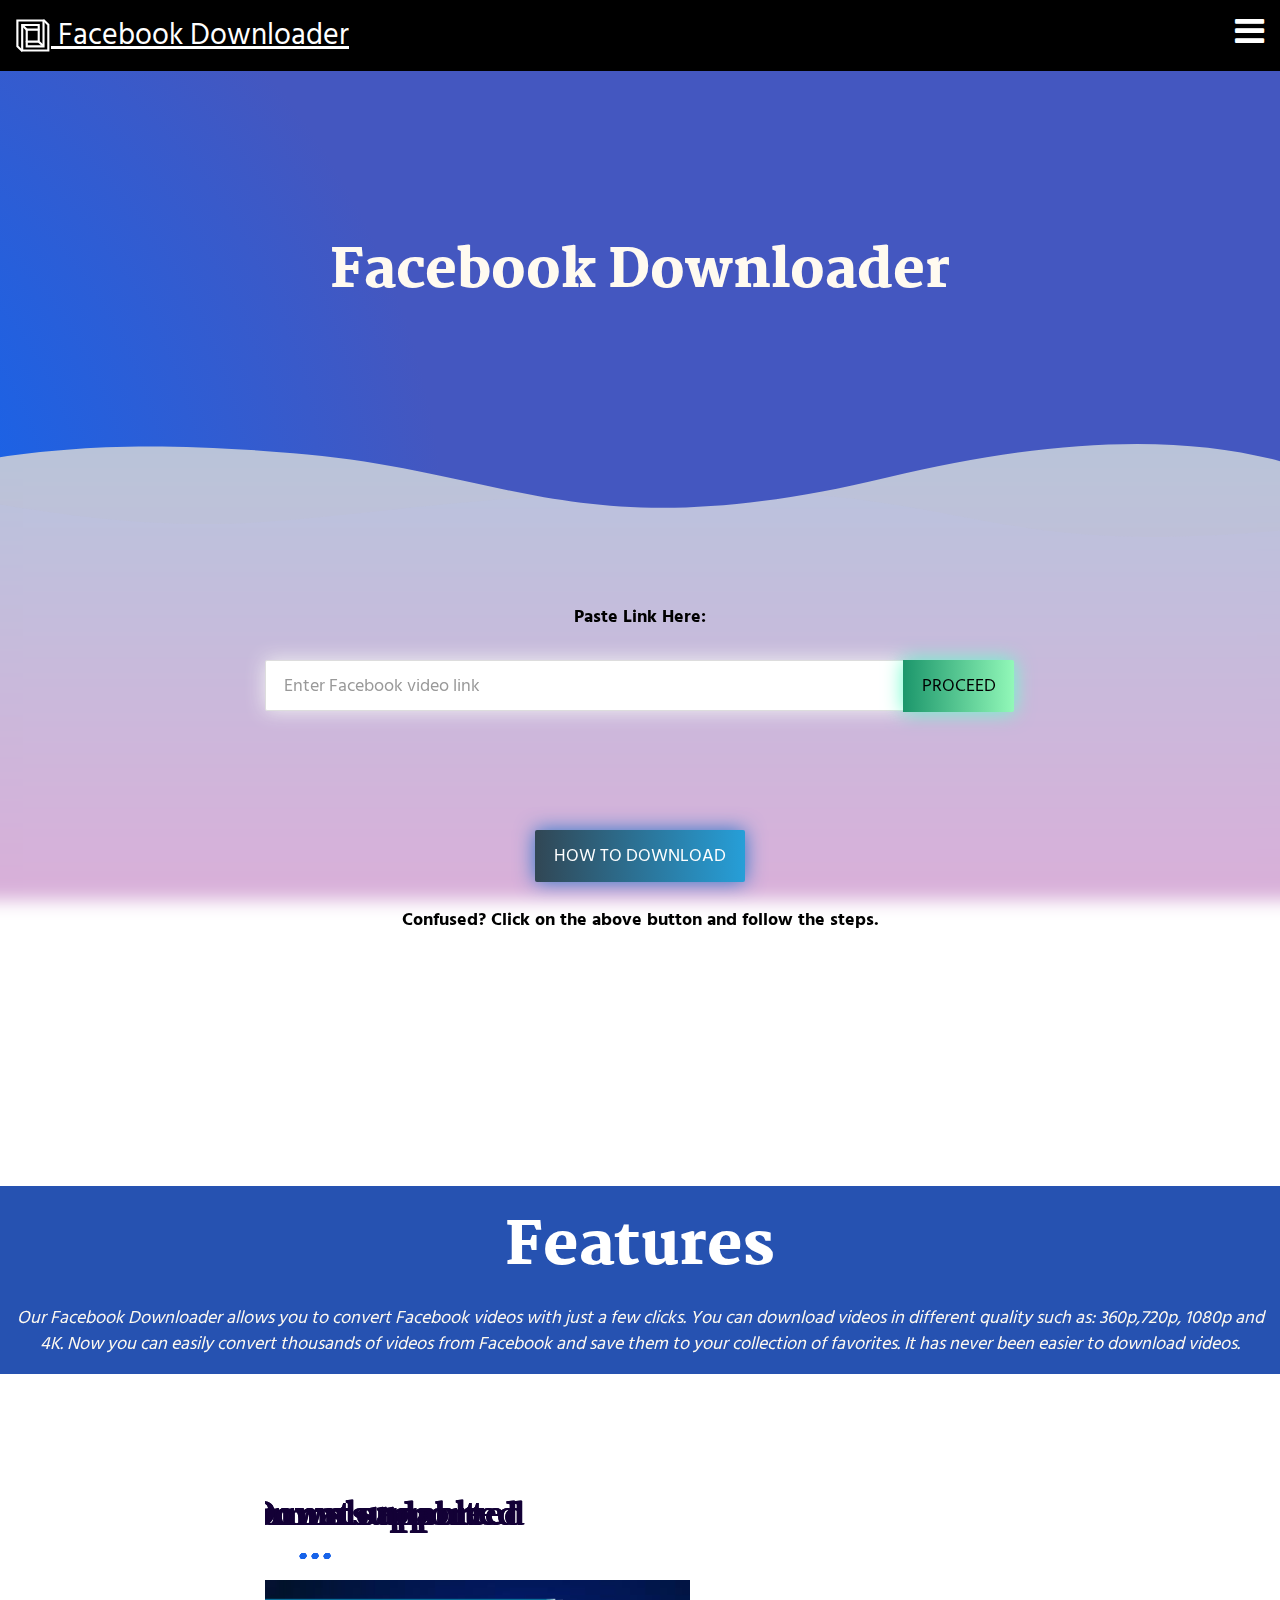
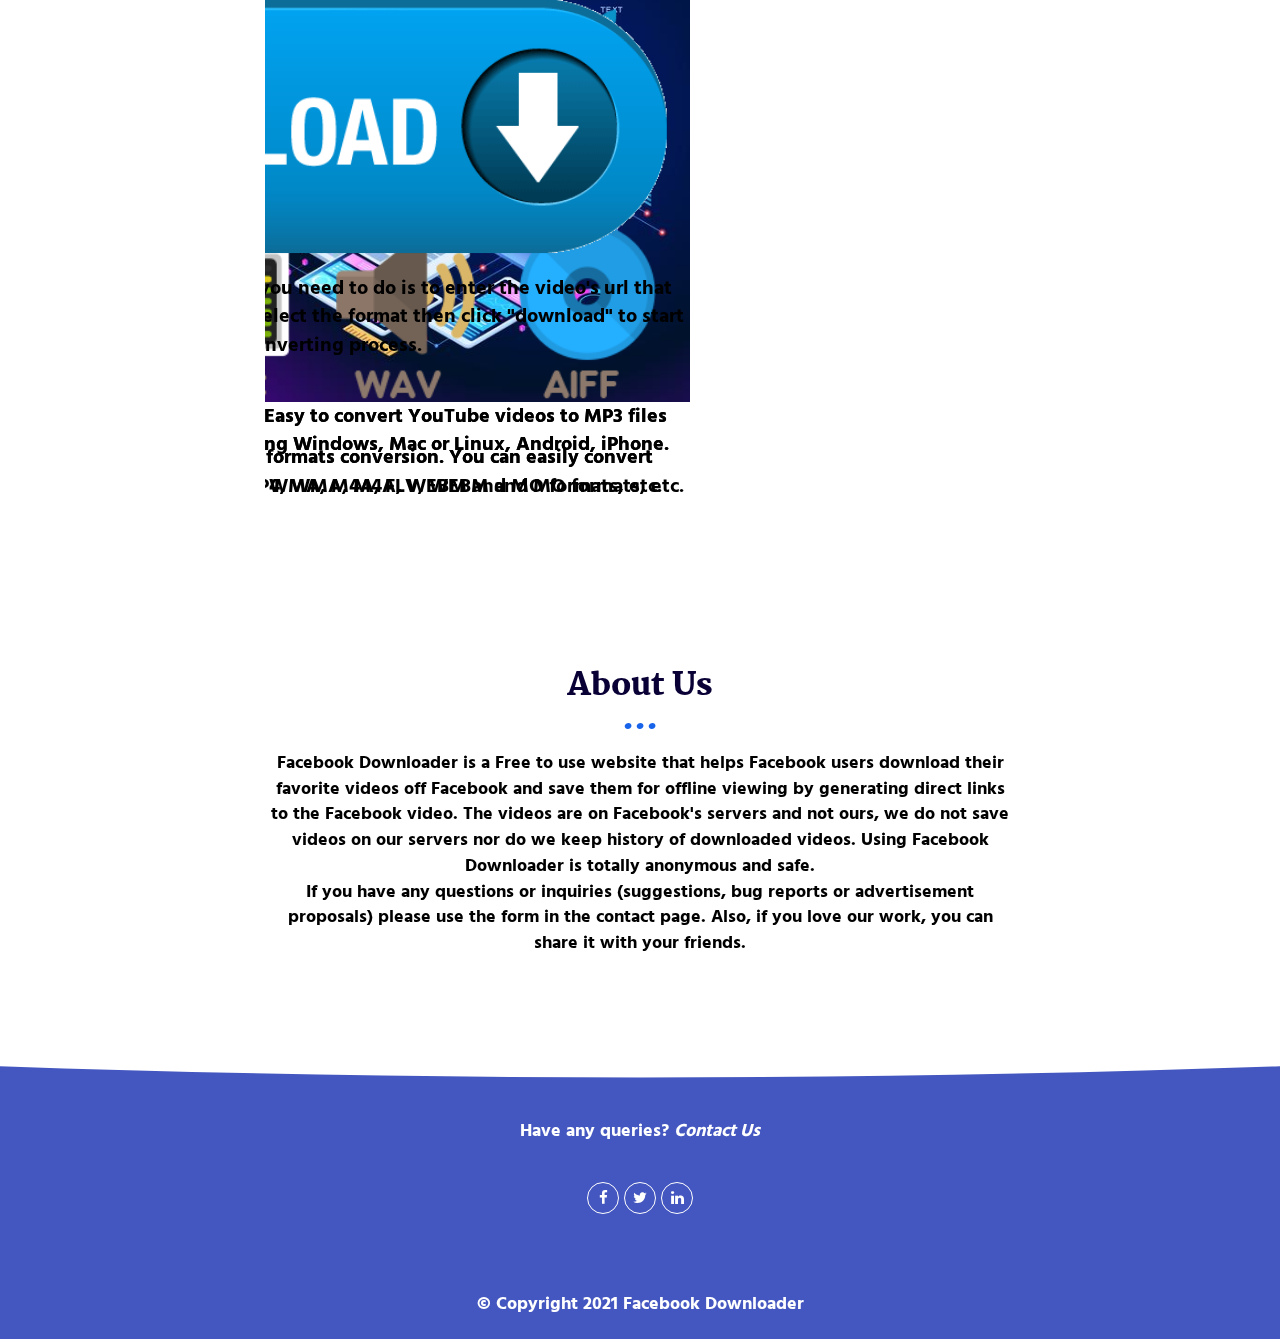
==== commit 873a9602: "Update index.html" ====
--- a/index.html
+++ b/index.html
@@ -449,8 +449,8 @@
 
           
             <div class="col-xs-12" style="text-align: center;">
-              <p><a href="./contact.html">Click here to Contact Us
-              </a> </p>
+              <p>Have any queries? <a href="./contact.html"><em>Contact Us</em></a>
+               </p>
               <br>
                 <a href="https://facebook.com/" class="social-round-icon white-round-icon fa-icon" title="">
                   <i class="fa fa-facebook" aria-hidden="true"></i>
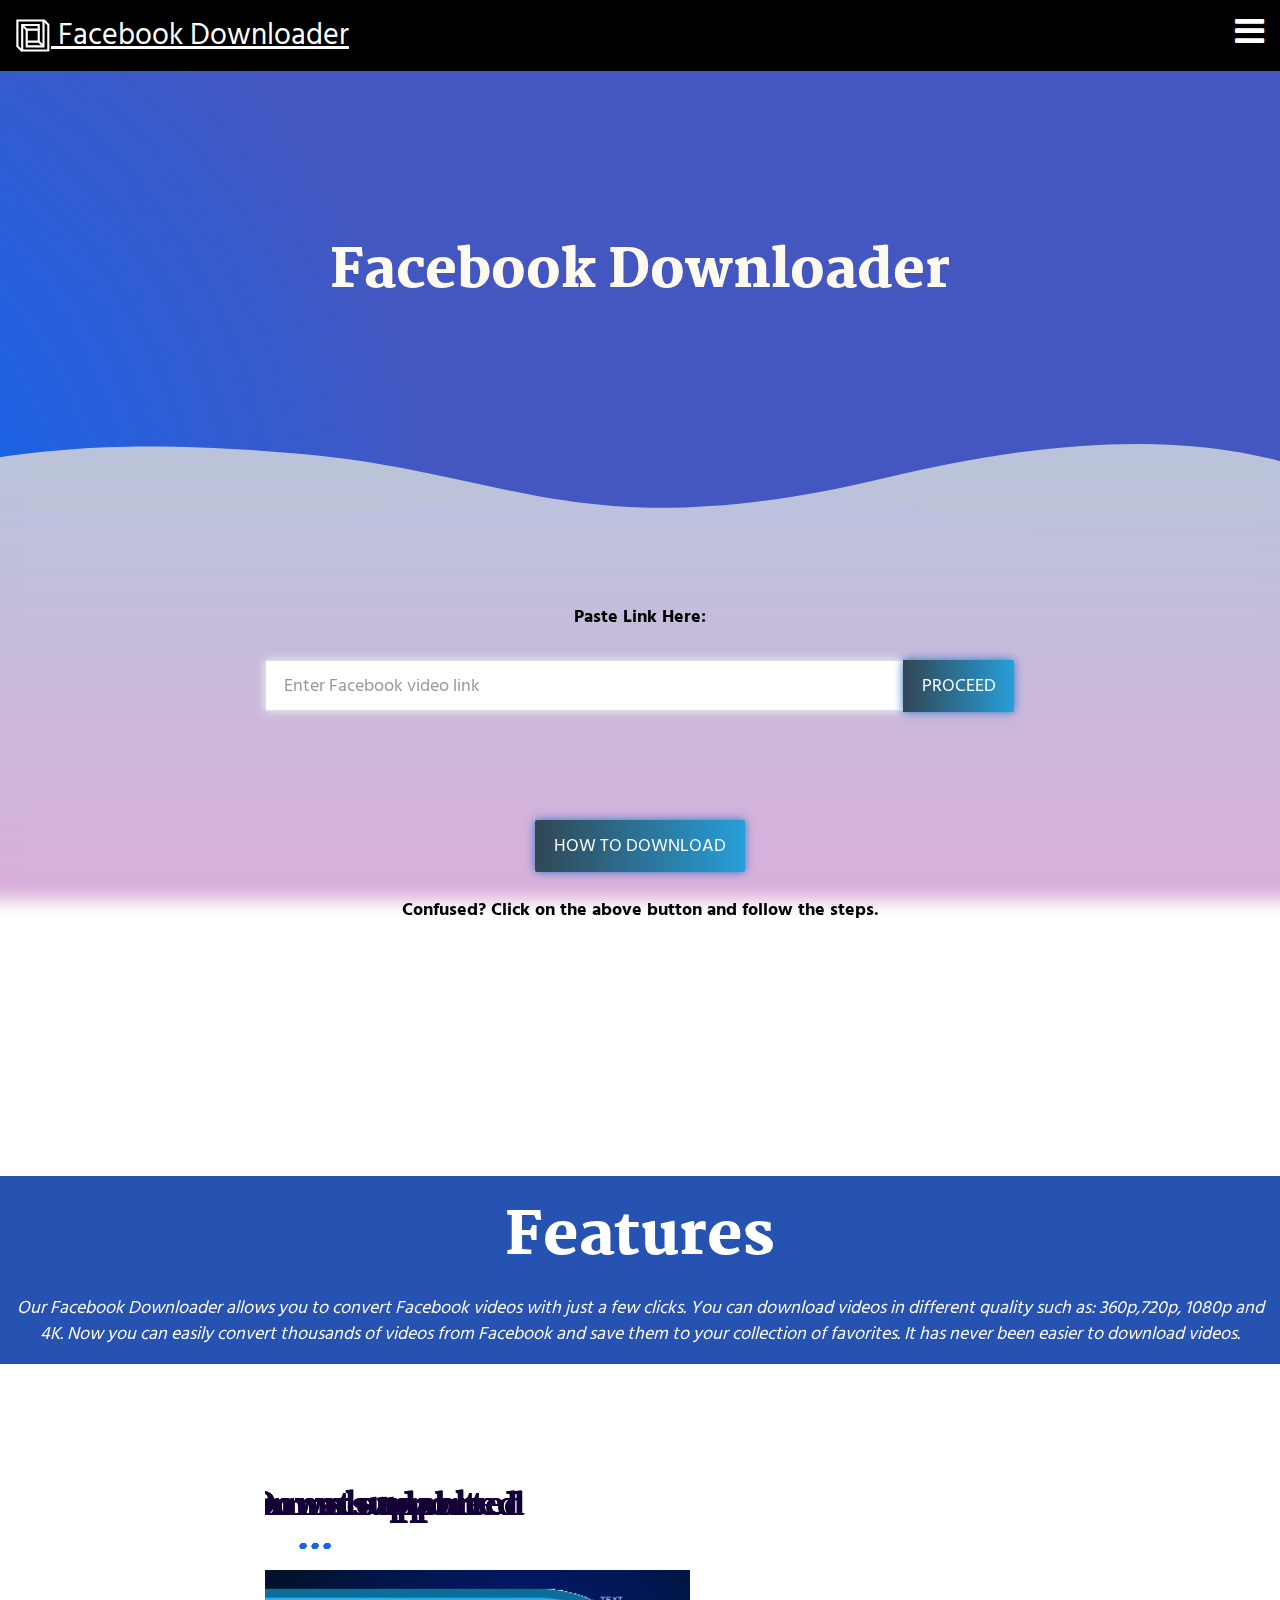
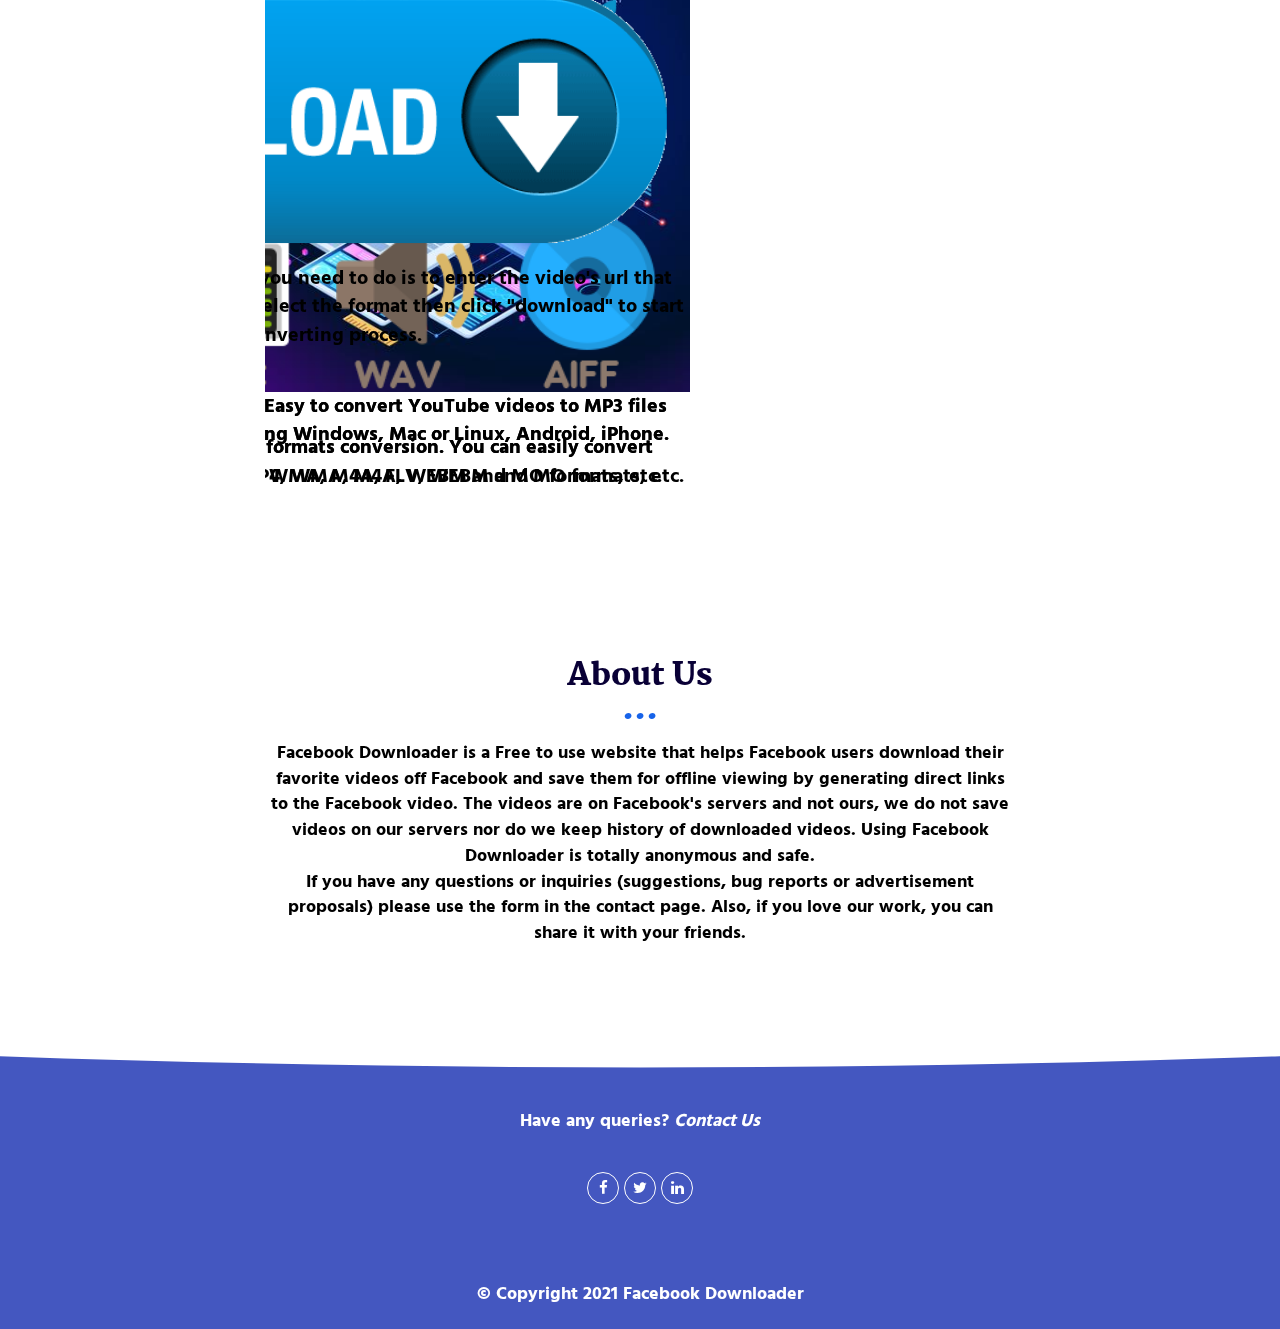
==== commit c4e18b6e: "box shadow" ====
--- a/index.html
+++ b/index.html
@@ -94,10 +94,10 @@
                       <br>
                       <br>
                       <div class="input-group " style="text-align: center;">
-                        <input type="txt" name="link" id="youtube-id" placeholder="Enter Facebook video link" style="box-shadow: 0 0 20px rgb(243, 243, 243);"
+                        <input type="txt" name="link" id="youtube-id" placeholder="Enter Facebook video link" style="box-shadow: 0 0 10px rgb(243, 243, 243);"
                           class="form-control link" required>
                         <span class="input-group-btn" id="bthide">
-                          <button class="btn  btn-block click-btn-down btn-grad1" type="submit"> Proceed</button>
+                          <button class="btn  btn-block click-btn-down btn-grad" type="submit"> Proceed</button>
                         
                         </span>
                       </div>
--- a/style.css
+++ b/style.css
@@ -725,14 +725,14 @@
   
   .btn-grad {background-image: linear-gradient(to right, #314755 0%, #26a0da  51%, #314755  100%) !important}
   .btn-grad {
-     margin: 10px; 
+     /* margin: 10px;  */
      padding: 15px 45px;
      text-align: center;
      text-transform: uppercase;
      transition: 0.5s;
      background-size: 200% auto;
      color: white;            
-     box-shadow: 0 0 20px #2d76c9;
+     box-shadow: 0 0 10px #2d76c9;
      border-radius: 10px;
      display: block;
    }
@@ -756,7 +756,7 @@
        transition: 0.5s;
        background-size: 200% auto;
        color: rgb(0, 0, 0);            
-       box-shadow: 0 0 20px rgb(107, 253, 204);
+       box-shadow: 0 0 10px rgb(107, 253, 204);
        border-radius: 10px;
        display: block;
      }
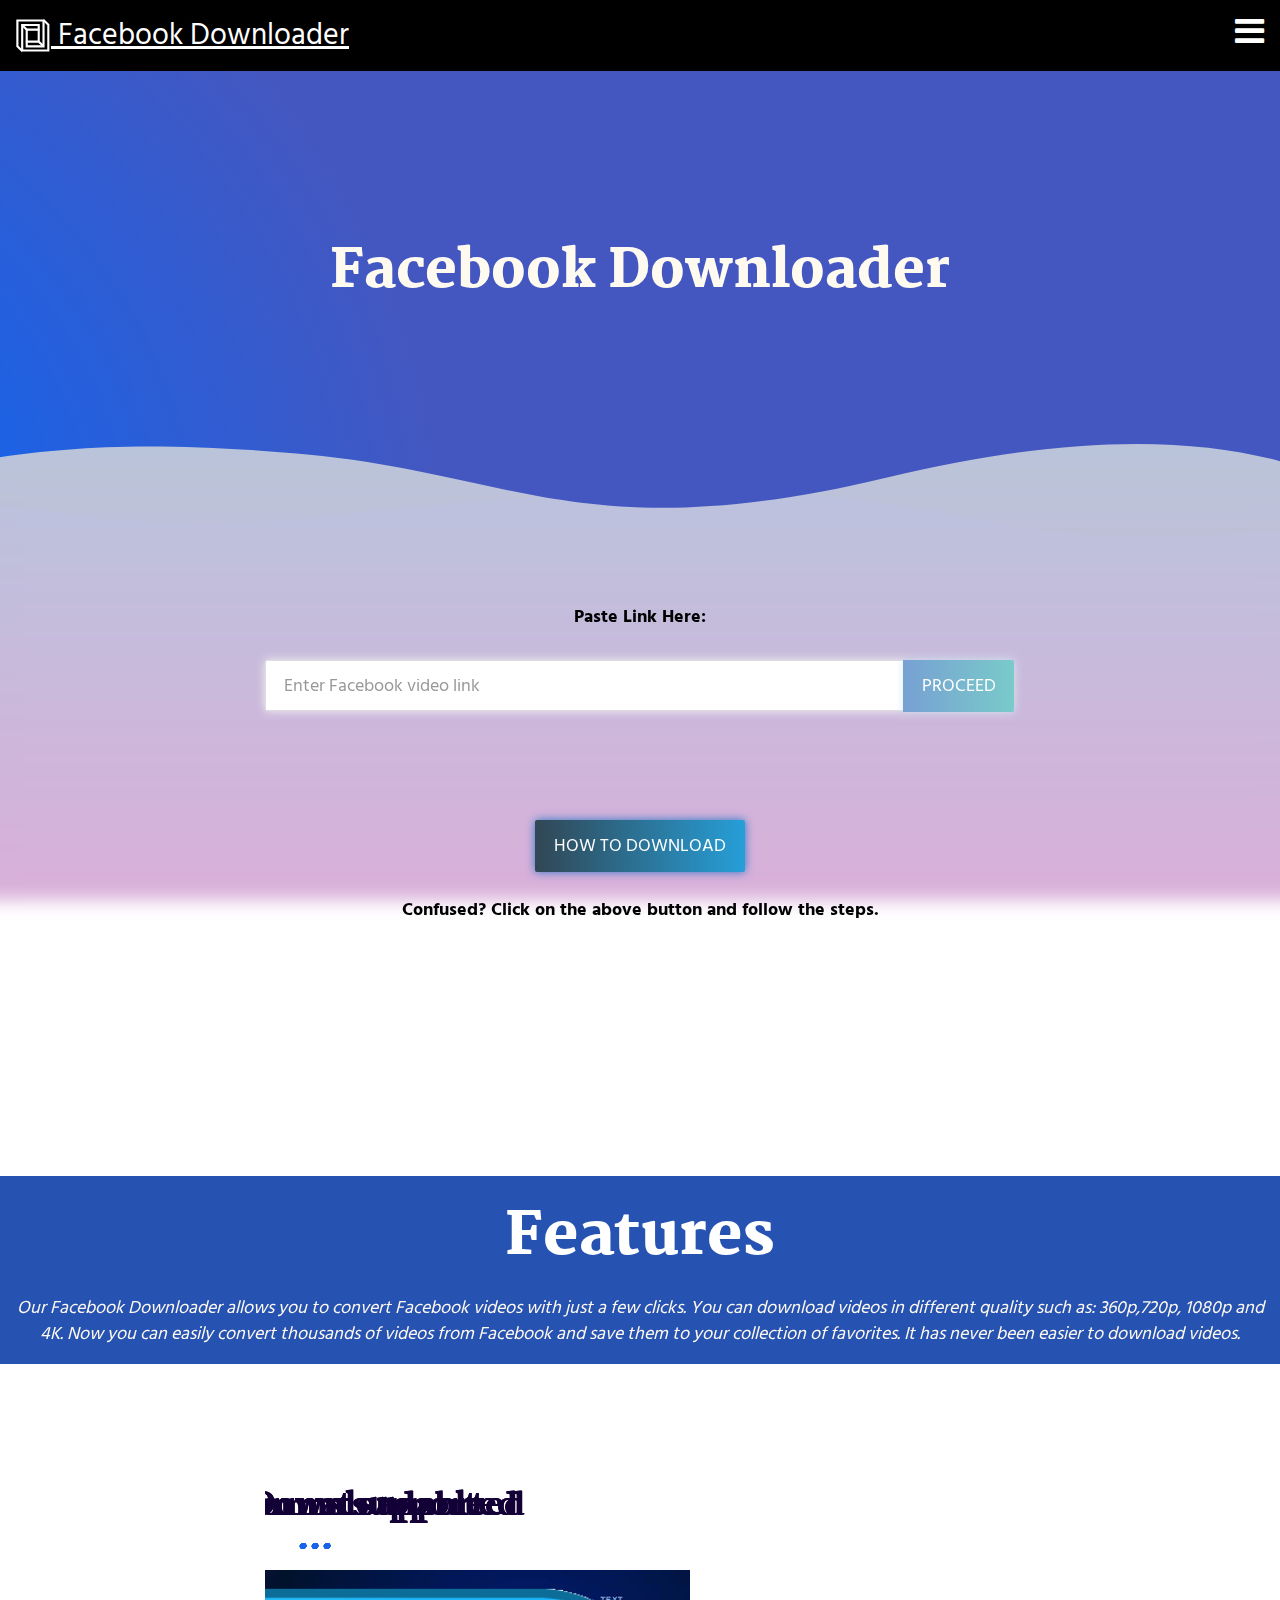
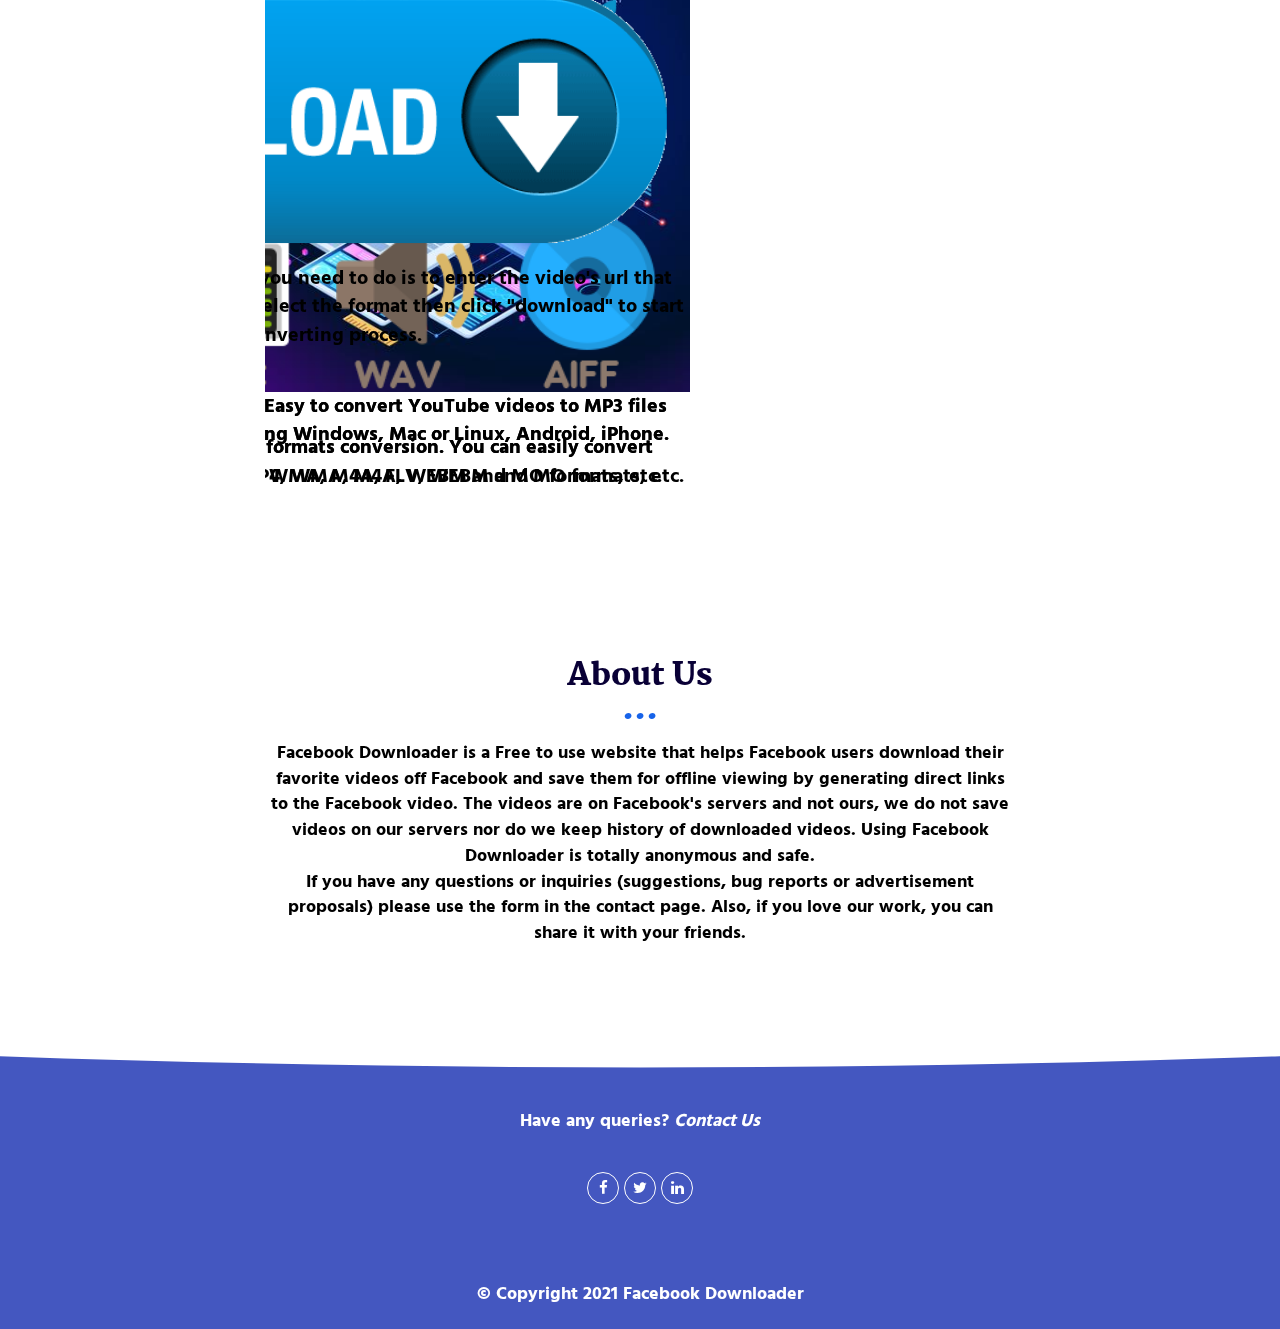
==== commit 06bed604: "btn change" ====
--- a/index.html
+++ b/index.html
@@ -97,7 +97,7 @@
                         <input type="txt" name="link" id="youtube-id" placeholder="Enter Facebook video link" style="box-shadow: 0 0 10px rgb(243, 243, 243);"
                           class="form-control link" required>
                         <span class="input-group-btn" id="bthide">
-                          <button class="btn  btn-block click-btn-down btn-grad" type="submit"> Proceed</button>
+                          <button class="btn  btn-block click-btn-down btn-grad3" type="submit"> Proceed</button>
                         
                         </span>
                       </div>
--- a/style.css
+++ b/style.css
@@ -768,6 +768,26 @@
      }
     
   
+     .btn-grad3 {background-image: linear-gradient(to right, #77A1D3 0%, #79CBCA  51%, #77A1D3  100%) !important}
+     .btn-grad3 {
+        
+        padding: 15px 45px;
+        text-align: center;
+        text-transform: uppercase;
+        transition: 0.5s;
+        background-size: 200% auto;
+        color: white;            
+        box-shadow: 0 0 10px rgb(215, 233, 245);
+        border-radius: 10px;
+        display: block;
+      }
+
+      .btn-grad:hover3 {
+        background-position: right center; /* change the direction of the change here */
+        color: #fff;
+        text-decoration: none;
+      }
+     
 .contact {
   display: inline !important;
 }
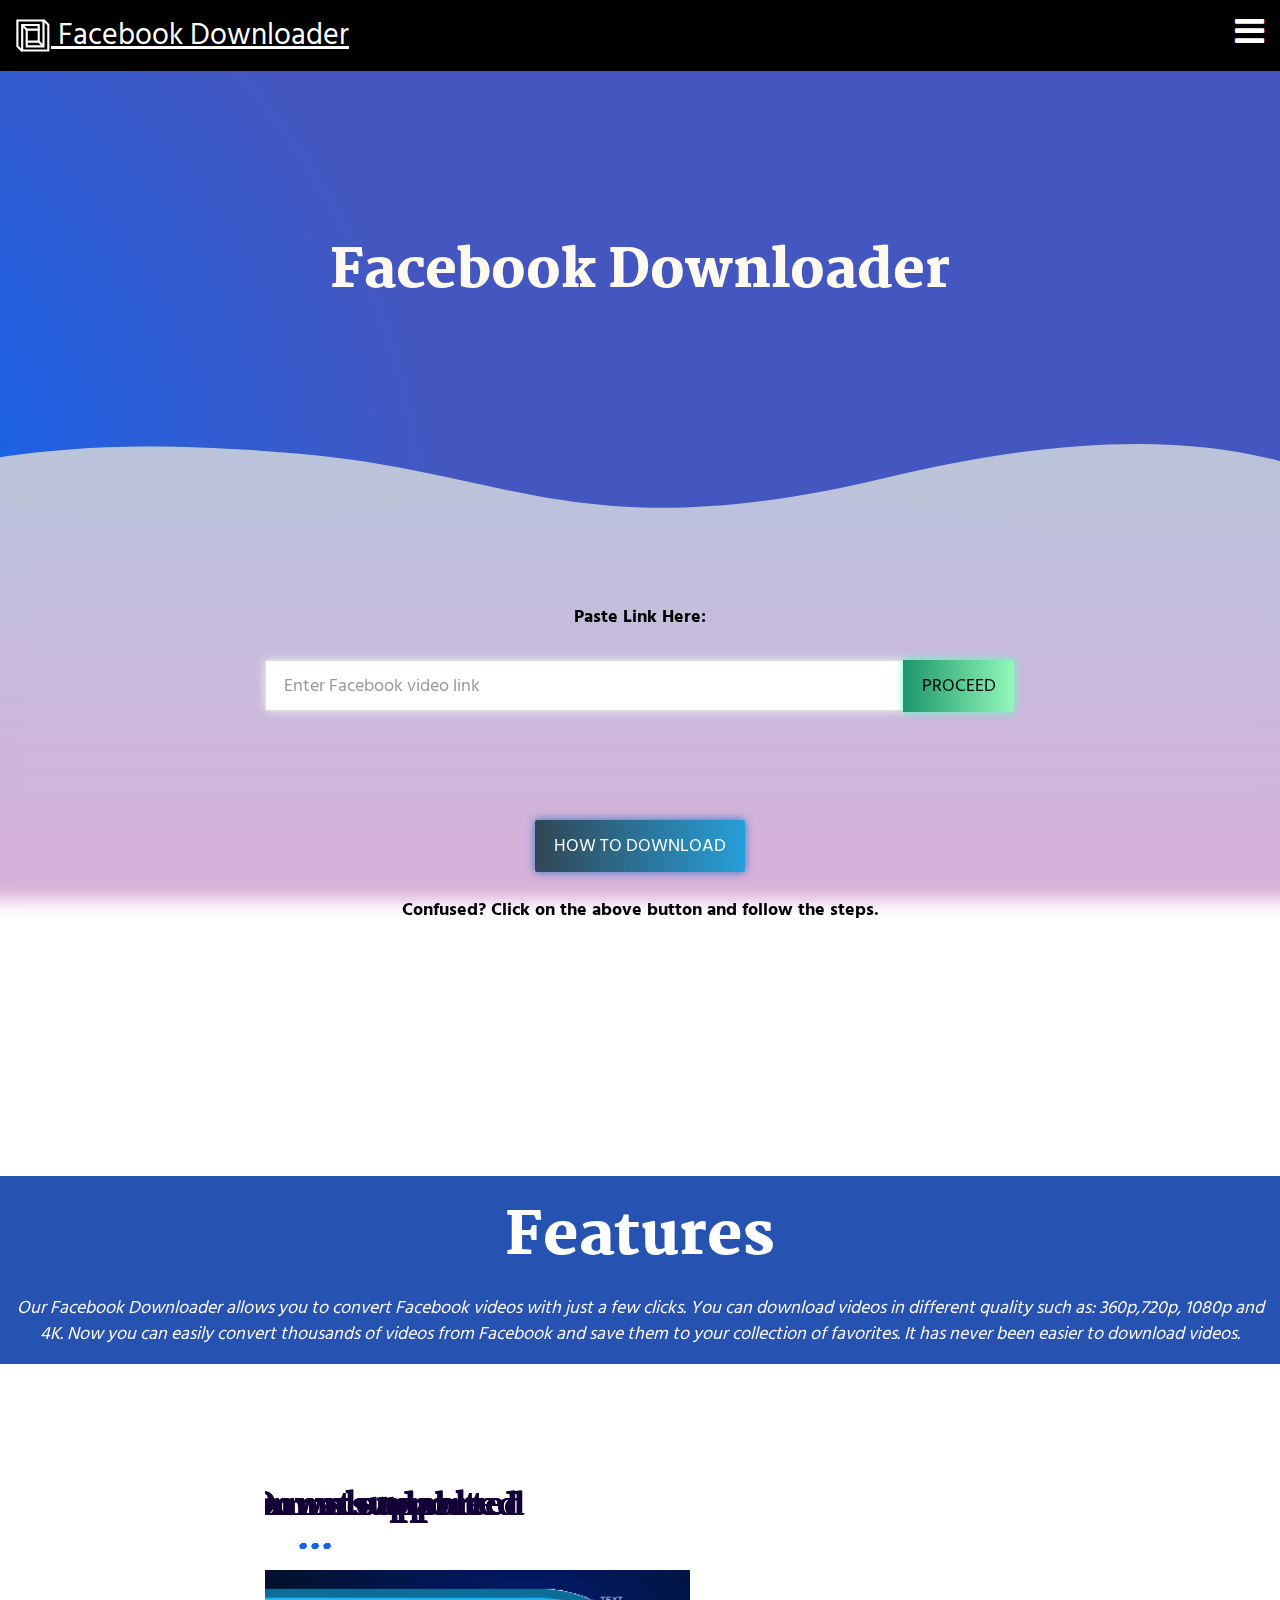
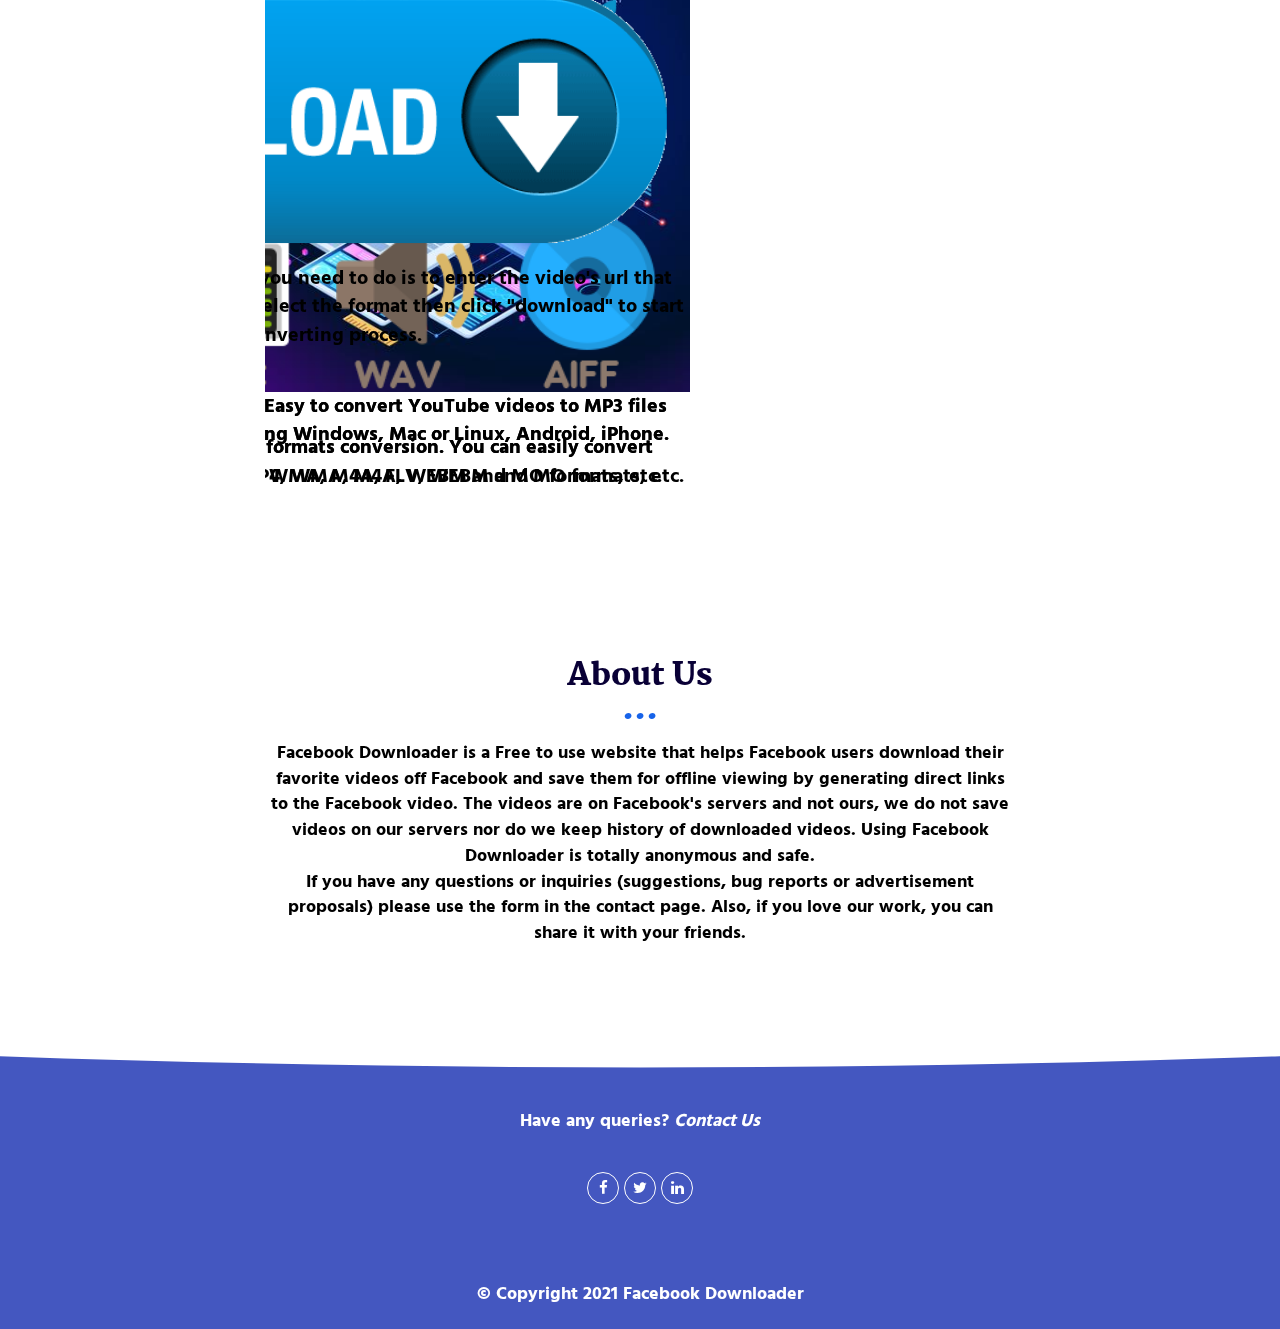
==== commit 0f71b4f0: "btn" ====
--- a/index.html
+++ b/index.html
@@ -97,7 +97,7 @@
                         <input type="txt" name="link" id="youtube-id" placeholder="Enter Facebook video link" style="box-shadow: 0 0 10px rgb(243, 243, 243);"
                           class="form-control link" required>
                         <span class="input-group-btn" id="bthide">
-                          <button class="btn  btn-block click-btn-down btn-grad3" type="submit"> Proceed</button>
+                          <button class="btn  btn-block click-btn-down btn-grad1" type="submit"> Proceed</button>
                         
                         </span>
                       </div>
--- a/style.css
+++ b/style.css
@@ -768,7 +768,7 @@
      }
     
   
-     .btn-grad3 {background-image: linear-gradient(to right, #77A1D3 0%, #79CBCA  51%, #77A1D3  100%) !important}
+     .btn-grad3 {background-image: linear-gradient(to right, #77A1D3 0%, #79CBCA  51%, #3bffb4  100%) !important}
      .btn-grad3 {
         
         padding: 15px 45px;
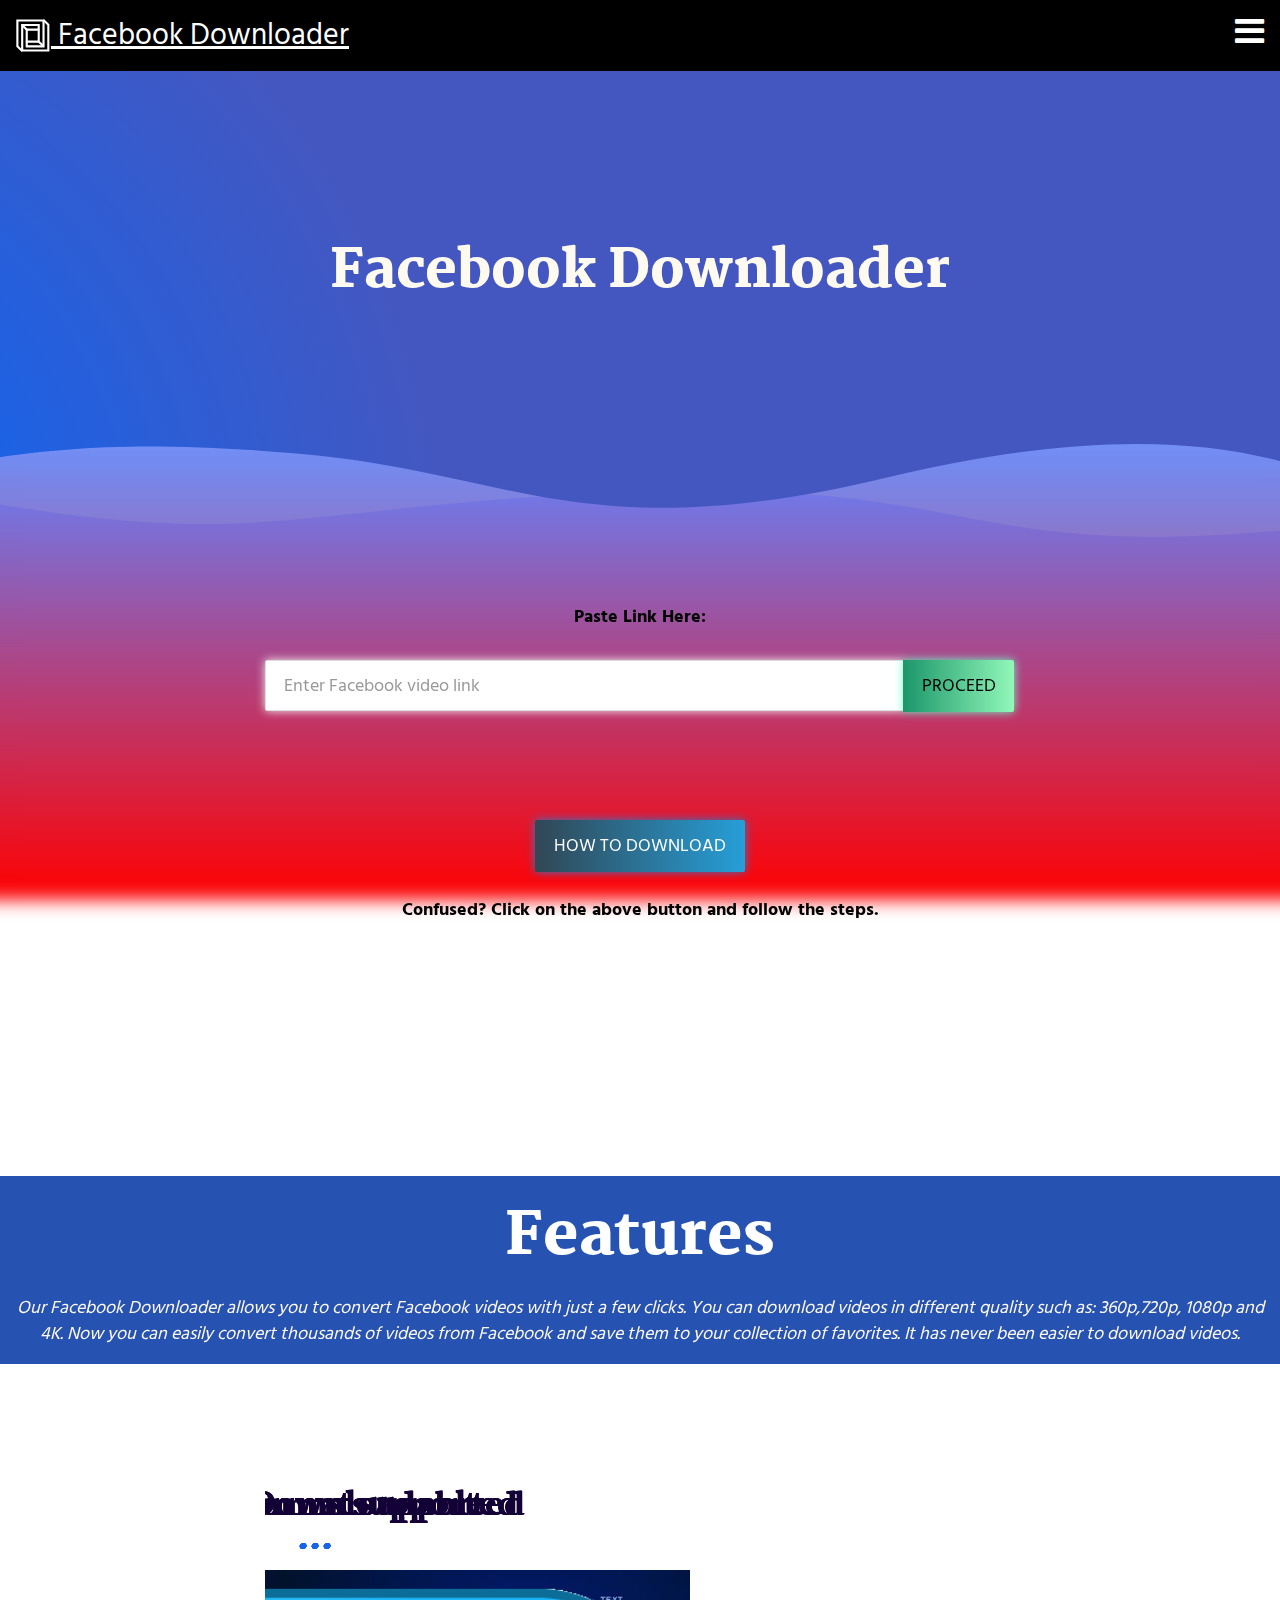
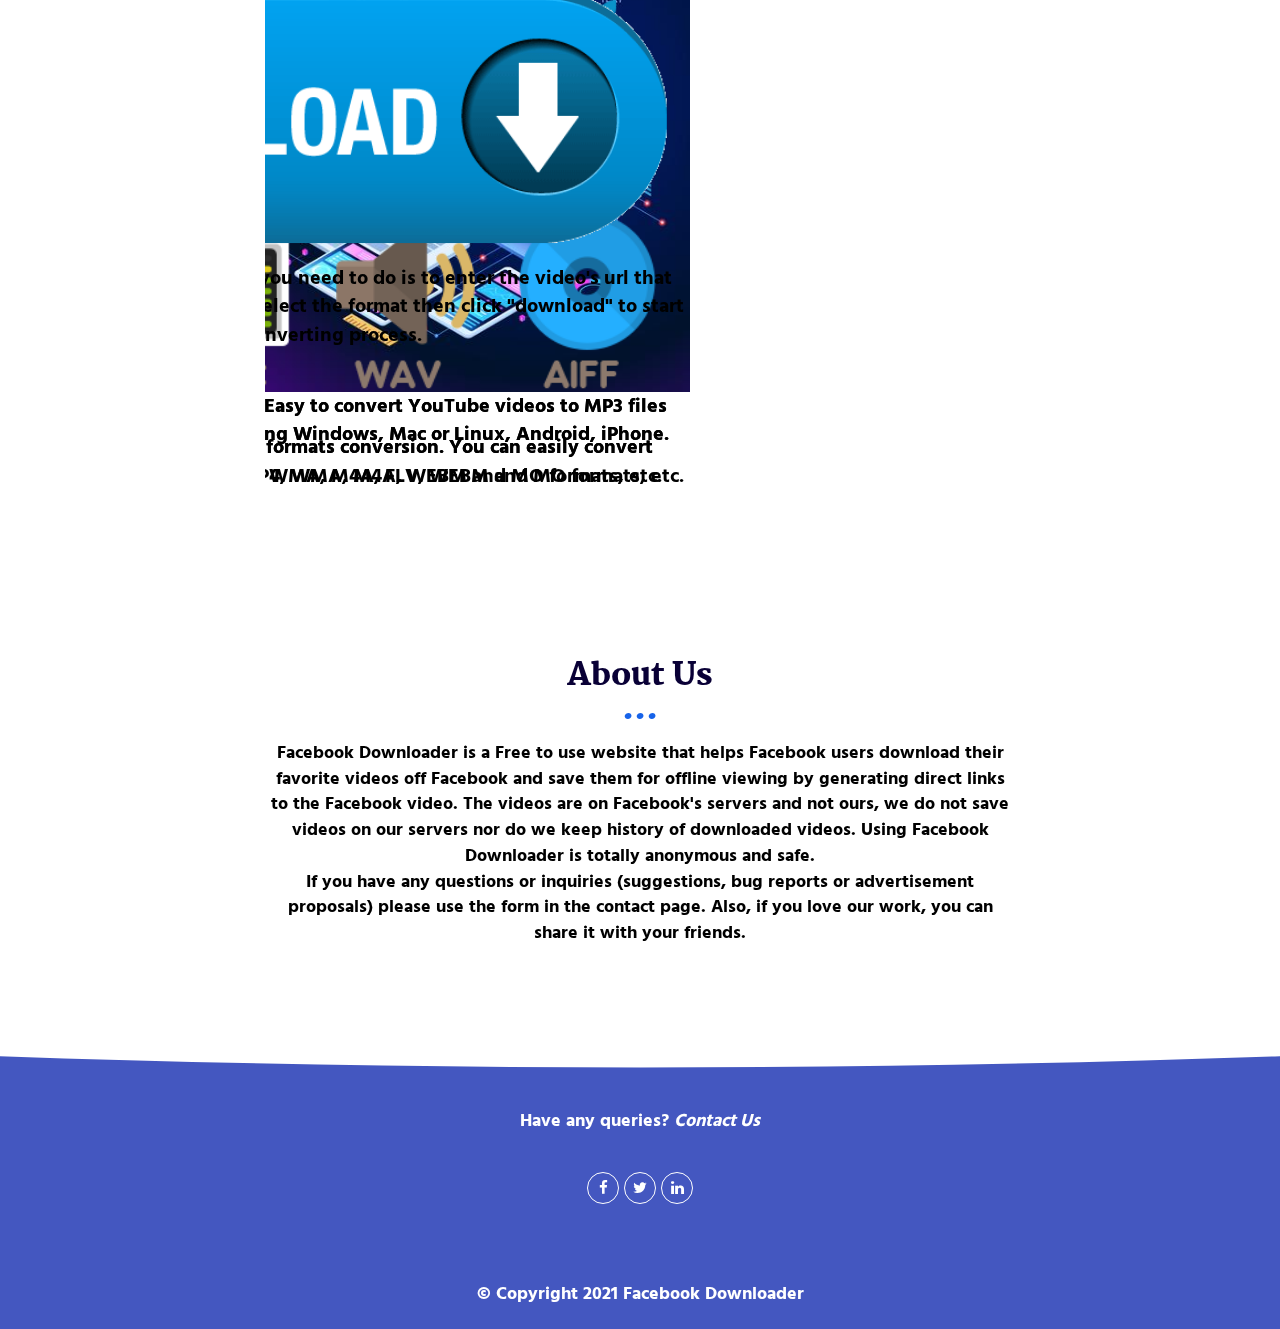
==== commit 412a409b: "Update index.html" ====
--- a/index.html
+++ b/index.html
@@ -149,76 +149,9 @@
               <br>
               <br>
               <p style="color: black;"><b>Confused? Click on the above button and follow the steps.</b></p>
-             
-              <!-- <div id="myModal" class="modal">
-
-               
-                <div class="modal-content">
-                 
-                    <div class="modal-body">
-                     
-                      <span class="close">&times;</span>
-                      <div class="content-slider" >
-                        <div class="slider">
-                          <div class="mask">
-                            <ul>
-                              <li class="anim1">
-                                <div ><h2 style="color: floralwhite; text-align: center;">Step-1</h2>
-                                  <img
-                                src="./assets/images/s1.png"
-                                 style="width:70%">
-                                </div>
-                                <br>
-                                <div class="source" style="color: rgb(0, 0, 0);"><b>Paste the link of your video in the given place.</b</div>
-                              </li>
-                              <li class="anim2">
-                                <div ><h2 style="color: floralwhite ; text-align: center;">Step-2</h2>
-                                  <img src="./assets/images/s2.png" alt="Mike" style="width:70%">
-                                </div>
-                                <br>
-                                <div class="source" style="color: rgb(0, 0, 0);"><b>Click on the PROCEED button.</b</div>
-                              </li>
-                              <li class="anim3">
-                                <div ><h2 style="color: floralwhite; text-align: center;">Step-3</h2>
-                                  <img src="./assets/images/s3.png"
-                                alt="John" style="width:70%">
-                                </div>
-                                <br>
-                                <div class="source" style="color: rgb(0, 0, 0);"><b>Click on the drop-down arrow & select the format in which you want to download from the drop-down list.</b</div>
-                              </li>
-                               <li class="anim4">
-                                <div ><h2 style="color: floralwhite; text-align: center;">Step-4</h2>
-                                  <img
-                                src="./assets/images/s4.png"
-                                alt="Jane" style="width:70%"><br>
-                                </div>
-                                <br>
-                                <div class="source" style="color: rgb(0, 0, 0);"><b>Click on Download button.</b></div>
-                                  </li>
-                                 
-                             
-                              <li class="anim5">
-                                <div ><h2 style="color: floralwhite; text-align: center;">Step-5</h2>
-                                  <img src="./assets/images/s5.PNG" alt="Mike" style="width:70%">
-                                </div>
-                                <br>
-                                <div class="source" style="color: rgb(0, 0, 0);"><b>Wait for the download bar to load to 100% and then click on Download Now!</b</div>
-                              </li>
-                            
-                              </li>
-                            </ul>
-                          </div>
-                        </div>
-                      </div>
-                    </div>
-
-                    
-                  
-                  </div>
-                </div>
-              -->
-
-              <!-- The Modal -->
+            </div> 
+          </div>
+            
 <div id="myModal" class="modal">
 
   <!-- Modal content -->
@@ -315,11 +248,7 @@
   </div>
 
 
-  <div class="col-md-6 offset-md-3 mt-5 " style="text-align: center;">
-    <div class="jumbotron">
-
-    </div>
-  </div>
+  
 
 
   </div>
@@ -559,7 +488,7 @@
 
 
 
-<script>
+<!-- <script>
   var slideIndex = 0;
   showSlides();
   
@@ -579,7 +508,7 @@
     dots[slideIndex-1].className += " active";
     setTimeout(showSlides, 2000);
   }
-  </script>
+  </script> -->
 
 
 
--- a/style.css
+++ b/style.css
@@ -1,10 +1,10 @@
 
  body {
   /* background-image:linear-gradient(to right top, #000f27, #243756, #4b638b, #7392c3, #9ec5ff); */
-  /* background-color: #FFFFFF; */
-/* background-image: linear-gradient(180deg, #FFFFFF 0%, #6284FF 50%, #FF0000 100%); */
-background-color: #D9AFD9;
-background-image: linear-gradient(0deg, #D9AFD9 0%, #97D9E1 100%);
+  background-color: #FFFFFF;
+background-image: linear-gradient(180deg, #FFFFFF 0%, #6284FF 50%, #FF0000 100%);
+/* background-color: #D9AFD9; */
+/* background-image: linear-gradient(0deg, #D9AFD9 0%, #97D9E1 100%); */
 
   /* background-color: #d3d3d3 !important; */
   background-repeat: no-repeat;
